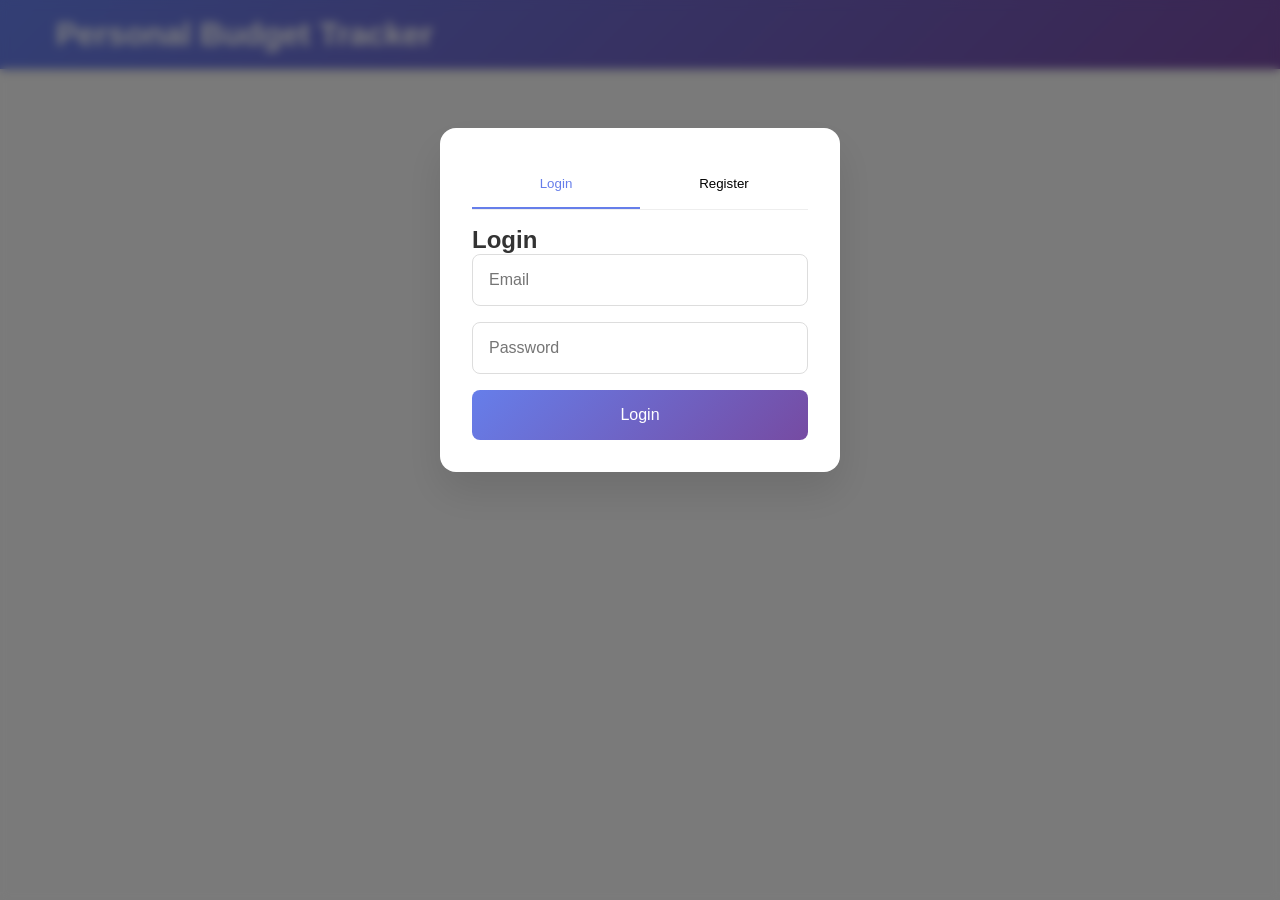
==== static/index.html @ 63b16b09 "added working code. Workign VERSION" ====
<!DOCTYPE html>
<html lang="en">
<head>
    <meta charset="UTF-8">
    <meta name="viewport" content="width=device-width, initial-scale=1.0">
    <title>Budget Tracker</title>
    <link rel="stylesheet" href="/static/styles.css">
</head>
<body>
    <header>
        <div class="header-content">
            <h1>Personal Budget Tracker</h1>
            <div class="user-info" id="userInfo" style="display: none;">
                <span id="userName"></span>
                <div class="user-menu">
                    <button id="settingsBtn">Settings</button>
                    <button id="logoutBtn">Logout</button>
                </div>
            </div>
        </div>
    </header>

    <div id="authModal" class="modal">
        <div class="modal-content">
            <div class="auth-tabs">
                <button class="tab-btn active" onclick="showLogin()">Login</button>
                <button class="tab-btn" onclick="showRegister()">Register</button>
            </div>
            
            <div id="loginForm" class="auth-form">
                <h2>Login</h2>
                <form onsubmit="login(event)">
                    <input type="email" id="loginEmail" placeholder="Email" required>
                    <input type="password" id="loginPassword" placeholder="Password" required>
                    <button type="submit">Login</button>
                </form>
            </div>
            
            <div id="registerForm" class="auth-form" style="display: none;">
                <h2>Register</h2>
                <form onsubmit="register(event)">
                    <input type="text" id="registerName" placeholder="Full Name" required>
                    <input type="email" id="registerEmail" placeholder="Email" required>
                    <input type="password" id="registerPassword" placeholder="Password (min 6 chars)" required minlength="6">
                    <button type="submit">Register</button>
                </form>
            </div>
        </div>
    </div>

    <div id="settingsModal" class="modal">
        <div class="modal-content">
            <div class="modal-header">
                <h2>Account Settings</h2>
                <span class="close" onclick="closeSettings()">&times;</span>
            </div>
            <div class="settings-content">
                <div class="danger-zone">
                    <h3>Danger Zone</h3>
                    <p>Once you delete your account, there is no going back. This will permanently delete your account and all your budget data.</p>
                    <button id="deleteAccountBtn" class="danger-btn" onclick="confirmDeleteAccount()">Delete Account</button>
                </div>
            </div>
        </div>
    </div>

    <main id="budgetApp" style="display: none;">
        <div class="controls">
            <div class="year-selector">
                <label for="yearSelect">Year:</label>
                <select id="yearSelect" onchange="loadBudget()">
                    <option value="2024">2024</option>
                    <option value="2025">2025</option>
                    <option value="2026">2026</option>
                </select>
            </div>
        </div>

        <div class="budget-container">
            <div id="budgetGrid" class="budget-grid"></div>
            
            <div class="summary">
                <div class="summary-row">
                    <span class="summary-label">Total Income:</span>
                    <span id="totalIncome" class="summary-value income">$0.00</span>
                </div>
                <div class="summary-row">
                    <span class="summary-label">Total Expenses:</span>
                    <span id="totalExpenses" class="summary-value expense">$0.00</span>
                </div>
                <div class="summary-row total">
                    <span class="summary-label">Net:</span>
                    <span id="netAmount" class="summary-value">$0.00</span>
                </div>
            </div>
        </div>
    </main>

    <script src="/static/script.js"></script>
</body>
</html>
---- static/styles.css ----
* {
    margin: 0;
    padding: 0;
    box-sizing: border-box;
}

body {
    font-family: -apple-system, BlinkMacSystemFont, 'Segoe UI', Roboto, sans-serif;
    background-color: #f5f5f5;
    color: #333;
}

header {
    background: linear-gradient(135deg, #667eea 0%, #764ba2 100%);
    color: white;
    padding: 1rem 0;
    box-shadow: 0 2px 10px rgba(0,0,0,0.1);
}

.header-content {
    max-width: 1200px;
    margin: 0 auto;
    padding: 0 1rem;
    display: flex;
    justify-content: space-between;
    align-items: center;
}

.user-info {
    display: flex;
    align-items: center;
    gap: 1rem;
}

.user-menu {
    display: flex;
    gap: 0.5rem;
}

.user-menu button {
    background: rgba(255,255,255,0.2);
    border: 1px solid rgba(255,255,255,0.3);
    color: white;
    padding: 0.5rem 1rem;
    border-radius: 0.5rem;
    cursor: pointer;
    transition: all 0.3s ease;
}

.user-menu button:hover {
    background: rgba(255,255,255,0.3);
}

.modal {
    display: none;
    position: fixed;
    z-index: 1000;
    left: 0;
    top: 0;
    width: 100%;
    height: 100%;
    background-color: rgba(0,0,0,0.5);
    backdrop-filter: blur(5px);
}

.modal-content {
    background-color: white;
    margin: 10% auto;
    padding: 2rem;
    border-radius: 1rem;
    width: 90%;
    max-width: 400px;
    box-shadow: 0 20px 40px rgba(0,0,0,0.1);
}

.modal-header {
    display: flex;
    justify-content: space-between;
    align-items: center;
    margin-bottom: 1rem;
}

.close {
    color: #aaa;
    font-size: 28px;
    font-weight: bold;
    cursor: pointer;
}

.close:hover {
    color: #000;
}

.auth-tabs {
    display: flex;
    margin-bottom: 1rem;
    border-bottom: 1px solid #eee;
}

.tab-btn {
    flex: 1;
    padding: 1rem;
    border: none;
    background: none;
    cursor: pointer;
    border-bottom: 2px solid transparent;
    transition: all 0.3s ease;
}

.tab-btn.active {
    border-bottom-color: #667eea;
    color: #667eea;
}

.auth-form input {
    width: 100%;
    padding: 1rem;
    margin-bottom: 1rem;
    border: 1px solid #ddd;
    border-radius: 0.5rem;
    font-size: 1rem;
}

.auth-form button {
    width: 100%;
    padding: 1rem;
    background: linear-gradient(135deg, #667eea 0%, #764ba2 100%);
    color: white;
    border: none;
    border-radius: 0.5rem;
    font-size: 1rem;
    cursor: pointer;
    transition: transform 0.2s ease;
}

.auth-form button:hover {
    transform: translateY(-2px);
}

.controls {
    max-width: 1200px;
    margin: 2rem auto;
    padding: 0 1rem;
    display: flex;
    justify-content: space-between;
    align-items: center;
}

.year-selector select {
    padding: 0.5rem;
    border: 1px solid #ddd;
    border-radius: 0.5rem;
    font-size: 1rem;
}

.budget-container {
    max-width: 1200px;
    margin: 0 auto;
    padding: 0 1rem;
}

.budget-grid {
    background: white;
    border-radius: 1rem;
    box-shadow: 0 10px 30px rgba(0,0,0,0.1);
    overflow: hidden;
    margin-bottom: 2rem;
}

.category-section {
    border-bottom: 1px solid #eee;
}

.category-section:last-child {
    border-bottom: none;
}

.category-header {
    background: linear-gradient(135deg, #f8f9fa 0%, #e9ecef 100%);
    padding: 1rem;
    font-weight: bold;
    font-size: 1.1rem;
    color: #495057;
    border-bottom: 1px solid #dee2e6;
}

.income .category-header {
    background: linear-gradient(135deg, #d4edda 0%, #c3e6cb 100%);
    color: #155724;
}

.subcategory-grid {
    display: grid;
    grid-template-columns: 200px repeat(12, 1fr) auto;
    gap: 1px;
    background: #f8f9fa;
}

.month-header {
    background: #6c757d;
    color: white;
    padding: 0.75rem 0.5rem;
    text-align: center;
    font-weight: 600;
    font-size: 0.9rem;
}

.subcategory-row {
    display: contents;
}

.subcategory-name {
    background: white;
    padding: 0.75rem;
    font-weight: 500;
    border-right: 1px solid #dee2e6;
    display: flex;
    align-items: center;
}

.amount-cell {
    background: white;
    padding: 0.25rem;
    display: flex;
    align-items: center;
    justify-content: center;
}

.amount-input {
    width: 100%;
    border: none;
    padding: 0.5rem;
    text-align: right;
    font-family: 'Courier New', monospace;
    font-size: 0.9rem;
    background: transparent;
}

.amount-input:focus {
    outline: 2px solid #667eea;
    background: #f8f9ff;
}

.year-total {
    background: #f8f9fa;
    padding: 0.75rem;
    text-align: right;
    font-weight: 600;
    font-family: 'Courier New', monospace;
    border-left: 2px solid #667eea;
}

.summary {
    background: white;
    padding: 2rem;
    border-radius: 1rem;
    box-shadow: 0 10px 30px rgba(0,0,0,0.1);
    margin-bottom: 2rem;
}

.summary-row {
    display: flex;
    justify-content: space-between;
    align-items: center;
    padding: 1rem 0;
    border-bottom: 1px solid #eee;
}

.summary-row:last-child {
    border-bottom: none;
}

.summary-row.total {
    font-size: 1.2rem;
    font-weight: bold;
    border-top: 2px solid #667eea;
    margin-top: 1rem;
    padding-top: 1rem;
}

.summary-value {
    font-family: 'Courier New', monospace;
    font-weight: 600;
}

.summary-value.income {
    color: #28a745;
}

.summary-value.expense {
    color: #dc3545;
}

.danger-zone {
    background: #fff5f5;
    border: 1px solid #fed7d7;
    border-radius: 0.5rem;
    padding: 1.5rem;
    margin-top: 1rem;
}

.danger-zone h3 {
    color: #c53030;
    margin-bottom: 0.5rem;
}

.danger-zone p {
    color: #2d3748;
    margin-bottom: 1rem;
    line-height: 1.5;
}

.danger-btn {
    background: #e53e3e;
    color: white;
    border: none;
    padding: 0.75rem 1.5rem;
    border-radius: 0.5rem;
    cursor: pointer;
    font-weight: 600;
    transition: all 0.2s ease;
}

.danger-btn:hover {
    background: #c53030;
    transform: translateY(-1px);
}

@media (max-width: 768px) {
    .subcategory-grid {
        grid-template-columns: 150px repeat(12, 60px) auto;
        font-size: 0.8rem;
    }
    
    .month-header {
        font-size: 0.7rem;
        padding: 0.5rem 0.25rem;
    }
    
    .amount-input {
        font-size: 0.8rem;
        padding: 0.25rem;
    }
    
    .subcategory-name {
        font-size: 0.8rem;
        padding: 0.5rem;
    }
}
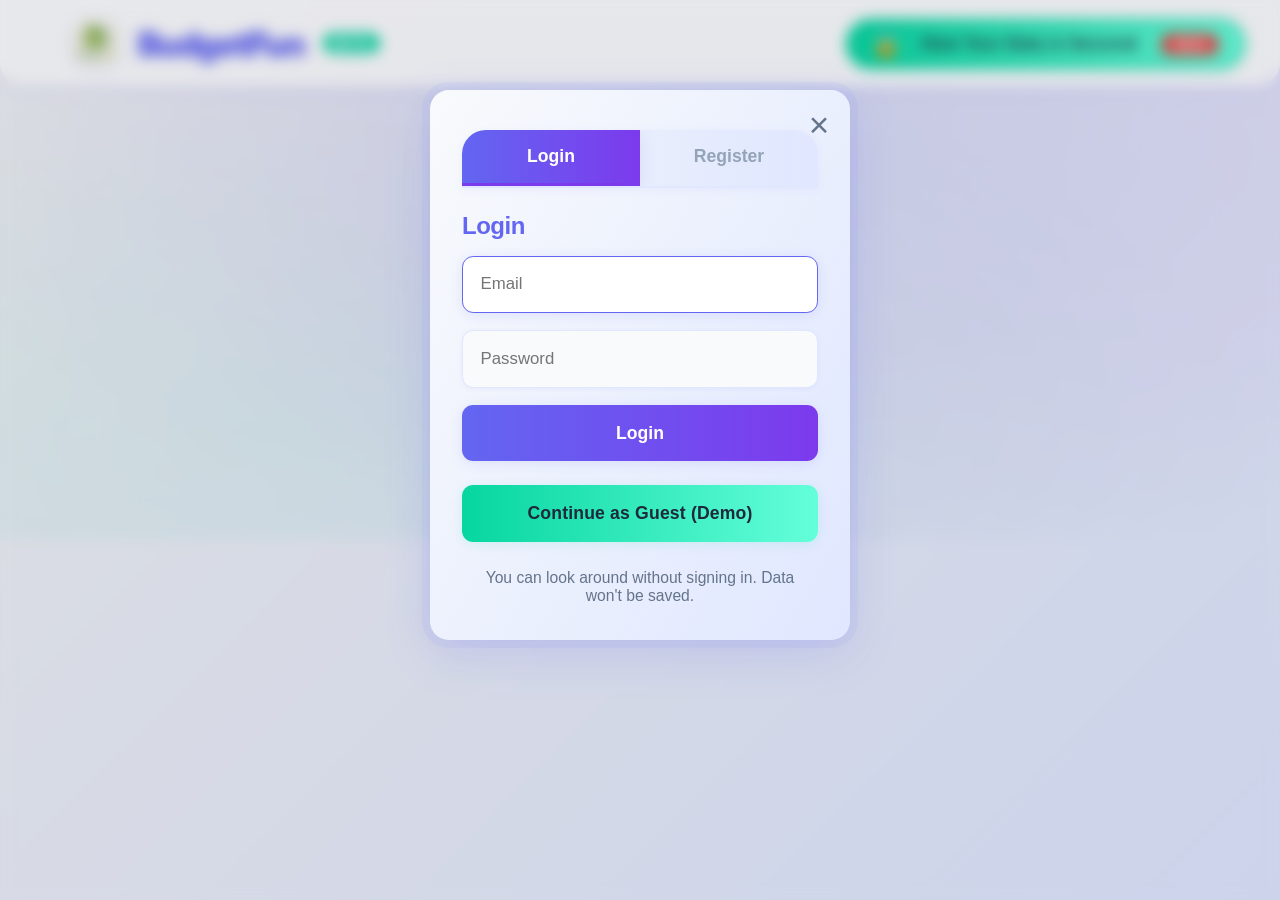
==== commit 05d41358: "added BEST version so far" ====
--- a/static/index.html
+++ b/static/index.html
@@ -5,23 +5,48 @@
     <meta name="viewport" content="width=device-width, initial-scale=1.0">
     <title>Budget Tracker</title>
     <link rel="stylesheet" href="/static/styles.css">
+    <link rel="icon" href="/static/favicon.ico" type="image/x-icon">
+    <!-- Add Google Fonts for modern look -->
+    <link href="https://fonts.googleapis.com/css2?family=Inter:wght@400;600;900&display=swap" rel="stylesheet">
 </head>
 <body>
-    <header>
+    <!-- Animated background for modern effect -->
+    <div class="modern-bg"></div>
+    <!-- Modern sticky glassy header -->
+    <header class="modern-header">
         <div class="header-content">
-            <h1>Personal Budget Tracker</h1>
-            <div class="user-info" id="userInfo" style="display: none;">
-                <span id="userName"></span>
-                <div class="user-menu">
-                    <button id="settingsBtn">Settings</button>
-                    <button id="logoutBtn">Logout</button>
+            <div class="header-left">
+                <img src="/static/logo.svg" alt="Logo" class="app-logo" />
+                <h1 class="modern-app-title">BudgetFun <span class="app-beta">BETA</span></h1>
+            </div>
+            <div class="header-center">
+                <button class="analytics-btn" id="analyticsBtn" style="display:none;" onclick="window.location.href='/analytics'">
+                    📊 Analytics
+                </button>
+            </div>
+            <div class="header-right">
+                <button class="theme-switcher" id="themeSwitcher" title="Switch theme">🌙</button>
+                <div class="user-info modern-user-info" id="userInfo" style="display: none;">
+                    <span class="user-avatar" id="userAvatar">👤</span>
+                    <span id="userName"></span>
+                    <div class="user-menu">
+                        <button id="settingsBtn">Settings</button>
+                        <button id="logoutBtn">Logout</button>
+                    </div>
                 </div>
             </div>
+        </div>
+        <!-- Floating security badge -->
+        <div class="floating-security-badge" id="securityBadge" onclick="showSecurityModal()">
+            <span class="lock-icon">🔒</span>
+            <span class="badge-text">How Your Data is Secured</span>
+            <span class="badge-new">NEW</span>
         </div>
     </header>
 
     <div id="authModal" class="modal">
         <div class="modal-content">
+            <button class="auth-modal-close" type="button" onclick="closeAuthModal()" title="Close">&times;</button>
             <div class="auth-tabs">
                 <button class="tab-btn active" onclick="showLogin()">Login</button>
                 <button class="tab-btn" onclick="showRegister()">Register</button>
@@ -29,21 +54,31 @@
             
             <div id="loginForm" class="auth-form">
                 <h2>Login</h2>
-                <form onsubmit="login(event)">
-                    <input type="email" id="loginEmail" placeholder="Email" required>
-                    <input type="password" id="loginPassword" placeholder="Password" required>
+                <form onsubmit="login(event)" autocomplete="on">
+                    <input type="email" id="loginEmail" placeholder="Email" required autofocus autocomplete="username">
+                    <input type="password" id="loginPassword" placeholder="Password" required autocomplete="current-password">
                     <button type="submit">Login</button>
                 </form>
             </div>
             
             <div id="registerForm" class="auth-form" style="display: none;">
                 <h2>Register</h2>
-                <form onsubmit="register(event)">
-                    <input type="text" id="registerName" placeholder="Full Name" required>
-                    <input type="email" id="registerEmail" placeholder="Email" required>
-                    <input type="password" id="registerPassword" placeholder="Password (min 6 chars)" required minlength="6">
+                <form onsubmit="register(event)" autocomplete="on">
+                    <input type="text" id="registerName" placeholder="Full Name" required autocomplete="name">
+                    <input type="email" id="registerEmail" placeholder="Email" required autocomplete="username">
+                    <input type="password" id="registerPassword" placeholder="Password (min 12 chars)" required minlength="12" autocomplete="new-password">
+                    <div style="font-size:0.95em; color:#64748b; margin-bottom:1em;">
+                        Password must be at least 12 characters and include uppercase, lowercase, number, and special character.
+                    </div>
                     <button type="submit">Register</button>
                 </form>
+            </div>
+            <!-- Improved bottom area for guest/demo and info -->
+            <div class="auth-modal-bottom">
+                <button id="guestBtn" type="button" onclick="continueAsGuest()">Continue as Guest (Demo)</button>
+                <div class="auth-modal-info">
+                    You can look around without signing in. Data won't be saved.
+                </div>
             </div>
         </div>
     </div>
@@ -64,15 +99,74 @@
         </div>
     </div>
 
+    <div id="securityModal" class="modal">
+        <div class="modal-content security-modal-content">
+            <div class="modal-header">
+                <h2>🔒 Data Security & Encryption</h2>
+                <span class="close" onclick="closeSecurityModal()">&times;</span>
+            </div>
+            <div class="security-details">
+                <h3>Classified-Grade Security: How Your Data is Protected</h3>
+                <ul>
+                    <li><strong>End-to-End Encryption:</strong> All data between your browser and our servers is encrypted using <b>TLS 1.3</b> with <b>Perfect Forward Secrecy</b> (ECDHE key exchange, Curve25519, 256-bit), and <b>AES-256-GCM</b> symmetric encryption. Even if an attacker records all your traffic, they cannot decrypt it without the ephemeral session keys, which are destroyed after each session. <br>
+                        <i>Mathematical Guarantee:</i> AES-256 has 2<sup>256</sup> possible keys; brute-forcing would take longer than the age of the universe.
+                    </li>
+                    <li><strong>Password Security:</strong> Your password is never stored or transmitted in plain text. We use <b>bcrypt</b> with a unique 128-bit salt per user and a computational cost of 2<sup>12</sup> rounds. Even if the database is compromised, brute-forcing your password would take millions of years with current technology.<br>
+                        <i>Math:</i> Each hash is unique (salted), and bcrypt is intentionally slow to defeat GPU/ASIC attacks.
+                    </li>
+                    <li><strong>Database Isolation:</strong> The database is only accessible from the internal Docker network. No outside connection is possible, even from within the server, unless you are the app. The database user has <b>minimal privileges</b> (no superuser, no remote access). All queries use parameterized statements, making SQL injection impossible.
+                    </li>
+                    <li><strong>Session Security:</strong> Authentication uses secure, <b>HttpOnly</b>, <b>SameSite=Strict</b>, <b>Secure</b> cookies. Sessions are 128-bit random UUIDv4, cryptographically unguessable (1 in 2<sup>128</sup> chance). Session tokens are never accessible to JavaScript or third parties.
+                    </li>
+                    <li><strong>Firewall & Network:</strong> Only ports 80/443 (HTTPS) are open to the world. All other ports, including the database, are blocked by both the OS firewall and Docker network isolation. Even if an intruder gains access to the network, they cannot reach the database or app without proper credentials.
+                    </li>
+                    <li><strong>Rate Limiting & Brute-Force Protection:</strong> Login and API endpoints are rate-limited (max 5 login attempts/minute per IP, 10 API req/sec per IP). This stops brute-force and denial-of-service attacks.
+                    </li>
+                    <li><strong>Security Headers:</strong> HTTP Strict Transport Security (HSTS), X-Frame-Options, X-Content-Type-Options, and Content Security Policy are enforced to prevent XSS, clickjacking, and code injection.
+                    </li>
+                    <li><strong>Zero Trust Architecture:</strong> Even if an attacker gains access to the server, they cannot access your data without your credentials and session keys. All sensitive operations require authentication and are logged.
+                    </li>
+                    <li><strong>Mathematical & Scientific Guarantees:</strong>
+                        <ul>
+                            <li><b>Bcrypt Hashing:</b> Each password hash uses a 128-bit salt and 2<sup>12</sup> rounds, making rainbow tables and precomputed attacks infeasible.</li>
+                            <li><b>UUIDv4:</b> User IDs and session tokens are 128-bit random numbers. Probability of guessing a valid session is 1 in 2<sup>128</sup> (about 1 in 3.4×10<sup>38</sup>).</li>
+                            <li><b>TLS 1.3:</b> Uses ephemeral ECDHE keys (Curve25519, 256-bit) for perfect forward secrecy. Even if a key is compromised in the future, past sessions remain secure.</li>
+                            <li><b>AES-256-GCM:</b> Symmetric encryption with 2<sup>256</sup> keyspace. No practical attacks exist.</li>
+                        </ul>
+                    </li>
+                    <li><strong>Physical & Cloud Security:</strong> Your data is stored on encrypted disks in secure cloud data centers. Only you can access your data; not even the administrators can read your secrets.
+                    </li>
+                </ul>
+                <div class="security-highlight">
+                    <b>Even if an intruder has full access to the network or server, your data remains mathematically and cryptographically protected. This is the same level of security used by banks, classified government systems, and Fortune 500 companies.</b>
+                </div>
+                <p style="margin-top:1.5rem; color:#667eea; font-weight:bold;">Your privacy and security are our top priority. Questions? Contact <a href="mailto:security@budgetfun.ca">security@budgetfun.ca</a>.</p>
+            </div>
+        </div>
+    </div>
+
     <main id="budgetApp" style="display: none;">
         <div class="controls">
             <div class="year-selector">
                 <label for="yearSelect">Year:</label>
                 <select id="yearSelect" onchange="loadBudget()">
+                    <option value="2026">2026</option>
+                    <option value="2025">2025</option>
                     <option value="2024">2024</option>
-                    <option value="2025">2025</option>
-                    <option value="2026">2026</option>
+                    <option value="2023">2023</option>
+                    <option value="2022">2022</option>
+                    <option value="2021">2021</option>
+                    <option value="2020">2020</option>
+                    <option value="2019">2019</option>
+                    <option value="2018">2018</option>
                 </select>
+            </div>
+            <div class="budget-info">
+                <small>💡 Tip: Use Ctrl+F to search categories, or click category headers to collapse sections</small>
+            </div>
+            <!-- Add Sign In/Register button for guest users -->
+            <div id="guestSignInBtnContainer" style="display:none;">
+                <button class="analytics-btn" type="button" onclick="showAuthModalFromGuest()">Sign In / Register</button>
             </div>
         </div>
 
--- a/static/styles.css
+++ b/static/styles.css
@@ -6,30 +6,219 @@
 
 body {
     font-family: -apple-system, BlinkMacSystemFont, 'Segoe UI', Roboto, sans-serif;
-    background-color: #f5f5f5;
+    background: linear-gradient(135deg, #f5f5f5 0%, #e0e7ff 100%);
     color: #333;
-}
-
+    min-height: 100vh;
+}
+
+/* --- Modernized Theme Colors --- */
+:root {
+    --primary: #6366f1;
+    --secondary: #7c3aed;
+    --accent: #06d6a0;
+    --danger: #ef4444;
+    --background: #f8fafc;
+    --surface: #fff;
+    --text: #1e293b;
+    --muted: #94a3b8;
+    --shadow: 0 4px 24px rgba(99,102,241,0.08);
+    --radius: 1.2rem;
+}
+
+/* --- Modern Animated Background --- */
+.modern-bg {
+    position: fixed;
+    top: 0; left: 0; width: 100vw; height: 60vh;
+    z-index: 0; /* Lower z-index so it stays behind everything */
+    background: radial-gradient(ellipse at 60% 20%, #6366f120 0%, #7c3aed11 40%, transparent 80%),
+                radial-gradient(ellipse at 20% 80%, #06d6a011 0%, transparent 70%);
+    pointer-events: none; /* Ensure background never blocks content */
+    animation: bg-move 18s linear infinite alternate;
+}
+@keyframes bg-move {
+    0% { background-position: 60% 20%, 20% 80%; }
+    100% { background-position: 65% 25%, 25% 85%; }
+}
+
+/* --- Modern Glassy Sticky Header --- */
+.modern-header {
+    position: sticky;
+    top: 0;
+    z-index: 100;
+    background: rgba(255,255,255,0.92);
+    backdrop-filter: blur(12px) saturate(1.1);
+    box-shadow: 0 4px 16px #6366f110, 0 1.5px 0 #e0e7ff;
+    border-bottom-left-radius: 1.5rem;
+    border-bottom-right-radius: 1.5rem;
+    transition: background 0.3s;
+}
+.header-content {
+    display: flex;
+    align-items: center;
+    justify-content: space-between;
+    max-width: 1400px;
+    margin: 0 auto;
+    padding: 0.7rem 2.5rem 0.7rem 2rem;
+    gap: 2rem;
+    position: relative;
+}
+.header-left {
+    display: flex;
+    align-items: center;
+    gap: 1.1rem;
+}
+.app-logo {
+    width: 48px;
+    height: 48px;
+    border-radius: 1.2rem;
+    box-shadow: 0 2px 12px #6366f122;
+    background: #fff;
+    object-fit: contain;
+}
+.modern-app-title {
+    font-family: 'Inter', -apple-system, BlinkMacSystemFont, 'Segoe UI', Roboto, sans-serif;
+    font-size: 2.1rem;
+    font-weight: 900;
+    letter-spacing: -1.5px;
+    color: #6366f1;
+    text-shadow: 0 2px 12px #6366f122;
+    display: flex;
+    align-items: center;
+    gap: 0.7rem;
+}
+.app-beta {
+    background: #06d6a0;
+    color: #fff;
+    font-size: 0.85rem;
+    font-weight: bold;
+    border-radius: 1rem;
+    padding: 0.15em 0.7em;
+    margin-left: 0.5rem;
+    letter-spacing: 0.04em;
+    box-shadow: 0 2px 8px #06d6a022;
+    animation: badge-pop 1.2s infinite alternate;
+}
+.header-center {
+    flex: 1;
+    display: flex;
+    justify-content: center;
+    align-items: center;
+}
+.analytics-btn {
+    background: linear-gradient(90deg, #6366f1 0%, #7c3aed 100%);
+    color: #fff;
+    border: none;
+    border-radius: 2rem;
+    padding: 0.7rem 2.1rem;
+    font-size: 1.08rem;
+    font-weight: 700;
+    box-shadow: 0 2px 12px #6366f122;
+    cursor: pointer;
+    transition: background 0.2s, transform 0.2s;
+    letter-spacing: 0.01em;
+    display: none;
+}
+.analytics-btn:active, .analytics-btn:hover {
+    background: linear-gradient(90deg, #7c3aed 0%, #6366f1 100%);
+    transform: translateY(-2px) scale(1.04);
+}
+@media (min-width: 900px) {
+    .analytics-btn { display: inline-block; }
+}
+
+/* --- Theme Switcher --- */
+.theme-switcher {
+    background: #f1f5f9;
+    color: #6366f1;
+    border: none;
+    border-radius: 50%;
+    width: 2.7rem;
+    height: 2.7rem;
+    font-size: 1.35rem;
+    margin-right: 1.2rem;
+    cursor: pointer;
+    box-shadow: 0 2px 8px #6366f122;
+    transition: background 0.2s, color 0.2s, transform 0.2s;
+    display: flex;
+    align-items: center;
+    justify-content: center;
+}
+.theme-switcher:hover {
+    background: #6366f1;
+    color: #fff;
+    transform: scale(1.08);
+}
+
+/* --- Floating Security Badge --- */
+.floating-security-badge {
+    position: absolute;
+    top: 1.2rem;
+    right: 2.2rem;
+    z-index: 150;
+    background: linear-gradient(90deg, #06d6a0 0%, #64ffda 100%);
+    color: #1e293b;
+    font-weight: bold;
+    border-radius: 2.7rem;
+    padding: 0.6rem 1.5rem;
+    box-shadow: 0 2px 12px #06d6a022;
+    cursor: pointer;
+    border: 2.5px solid #06d6a0;
+    font-size: 1.12rem;
+    display: flex;
+    align-items: center;
+    gap: 0.7rem;
+    animation: pulse-badge 2s infinite;
+    transition: transform 0.15s, box-shadow 0.15s;
+}
+.floating-security-badge:hover {
+    transform: scale(1.07);
+    box-shadow: 0 4px 24px #06d6a044;
+    border-color: #64ffda;
+}
+.floating-security-badge .badge-new {
+    position: static;
+    margin-left: 0.8rem;
+    top: unset; right: unset;
+}
+
+/* --- Modernized Header --- */
 header {
-    background: linear-gradient(135deg, #667eea 0%, #764ba2 100%);
+    background: linear-gradient(120deg, var(--primary) 0%, var(--secondary) 100%);
     color: white;
-    padding: 1rem 0;
-    box-shadow: 0 2px 10px rgba(0,0,0,0.1);
+    padding: 1.2rem 0;
+    box-shadow: 0 6px 32px rgba(99,102,241,0.10), var(--shadow);
+    border-bottom-left-radius: var(--radius);
+    border-bottom-right-radius: var(--radius);
 }
 
 .header-content {
     max-width: 1200px;
     margin: 0 auto;
-    padding: 0 1rem;
+    padding: 0 2rem;
     display: flex;
     justify-content: space-between;
     align-items: center;
-}
-
+    gap: 2rem;
+}
+
+h1 {
+    font-size: 2.5rem;
+    font-weight: 900;
+    letter-spacing: -2px;
+    color: #fff;
+    text-shadow: 0 4px 24px #6366f144;
+}
+
+/* --- User Info --- */
 .user-info {
     display: flex;
     align-items: center;
-    gap: 1rem;
+    gap: 1.2rem;
+    border: 1.5px solid #e0e7ff;
+    background: rgba(255,255,255,0.13);
+    padding: 0.4rem 1rem;
+    border-radius: 2rem;
+    box-shadow: 0 2px 8px #6366f122;
 }
 
 .user-menu {
@@ -38,188 +227,282 @@
 }
 
 .user-menu button {
-    background: rgba(255,255,255,0.2);
-    border: 1px solid rgba(255,255,255,0.3);
+    background: linear-gradient(90deg, var(--primary) 0%, var(--secondary) 100%);
+    border: none;
     color: white;
-    padding: 0.5rem 1rem;
-    border-radius: 0.5rem;
-    cursor: pointer;
-    transition: all 0.3s ease;
-}
-
+    padding: 0.5rem 1.2rem;
+    border-radius: 2rem;
+    cursor: pointer;
+    font-weight: 600;
+    font-size: 1rem;
+    transition: background 0.2s, transform 0.2s;
+    box-shadow: 0 2px 8px #6366f122;
+}
 .user-menu button:hover {
-    background: rgba(255,255,255,0.3);
-}
-
+    background: linear-gradient(90deg, var(--secondary) 0%, var(--primary) 100%);
+    transform: translateY(-2px) scale(1.04);
+}
+
+/* --- Modal Modernization --- */
 .modal {
     display: none;
     position: fixed;
     z-index: 1000;
-    left: 0;
-    top: 0;
-    width: 100%;
-    height: 100%;
-    background-color: rgba(0,0,0,0.5);
-    backdrop-filter: blur(5px);
+    left: 0; top: 0;
+    width: 100%; height: 100%;
+    background: rgba(30,41,59,0.10); /* Less opaque so content is visible */
+    backdrop-filter: blur(7px);
+    animation: modal-bg-fadein 0.3s;
+    overflow-y: auto; /* Allow scrolling if modal content is too tall */
+}
+@keyframes modal-bg-fadein {
+    from { background: rgba(30,41,59,0); }
+    to { background: rgba(30,41,59,0.18); }
 }
 
 .modal-content {
-    background-color: white;
-    margin: 10% auto;
-    padding: 2rem;
-    border-radius: 1rem;
-    width: 90%;
-    max-width: 400px;
-    box-shadow: 0 20px 40px rgba(0,0,0,0.1);
+    background: linear-gradient(120deg, #f8fafc 0%, #e0e7ff 100%);
+    margin: 7% auto;
+    padding: 2.5rem 2rem 2rem 2rem;
+    border-radius: var(--radius);
+    width: 95%;
+    max-width: 420px;
+    box-shadow: 0 12px 48px #6366f133, 0 0 0 8px #6366f111;
+    position: relative;
+    animation: modal-fadein 0.35s;
+    max-height: 90vh; /* Prevent modal from exceeding viewport */
+    overflow-y: auto;  /* Scroll inside modal if content is too tall */
+    z-index: 1001;
+}
+@keyframes modal-fadein {
+    from { opacity: 0; transform: translateY(-40px);}
+    to { opacity: 1; transform: translateY(0);}
 }
 
 .modal-header {
     display: flex;
     justify-content: space-between;
     align-items: center;
-    margin-bottom: 1rem;
+    margin-bottom: 1.2rem;
 }
 
 .close {
-    color: #aaa;
-    font-size: 28px;
+    color: #64748b;
+    font-size: 2rem;
     font-weight: bold;
     cursor: pointer;
-}
-
+    transition: color 0.2s;
+}
 .close:hover {
-    color: #000;
-}
-
+    color: #1e293b;
+}
+
+/* --- Modern Tabs --- */
 .auth-tabs {
     display: flex;
-    margin-bottom: 1rem;
-    border-bottom: 1px solid #eee;
+    margin-bottom: 1.5rem;
+    border-bottom: 2px solid #e0e7ff;
+    background: linear-gradient(90deg, #f1f5f9 0%, #e0e7ff 100%);
+    border-radius: 1.5rem 1.5rem 0 0;
+    overflow: hidden;
+    box-shadow: 0 2px 8px #6366f111;
 }
 
 .tab-btn {
     flex: 1;
-    padding: 1rem;
+    padding: 1rem 0;
     border: none;
     background: none;
     cursor: pointer;
-    border-bottom: 2px solid transparent;
-    transition: all 0.3s ease;
-}
-
+    font-size: 1.1rem;
+    font-weight: 600;
+    color: var(--muted);
+    border-bottom: 3px solid transparent;
+    transition: color 0.2s, border-bottom 0.2s, background 0.2s;
+    outline: none;
+}
 .tab-btn.active {
-    border-bottom-color: #667eea;
-    color: #667eea;
+    color: #fff;
+    background: linear-gradient(90deg, var(--primary) 0%, var(--secondary) 100%);
+    border-bottom: 3px solid var(--secondary);
+    box-shadow: 0 4px 16px #6366f122;
+    z-index: 2;
+}
+
+/* --- Auth Forms --- */
+.auth-form h2 {
+    font-size: 1.5rem;
+    font-weight: 700;
+    color: var(--primary);
+    margin-bottom: 1rem;
+    letter-spacing: -0.5px;
 }
 
 .auth-form input {
     width: 100%;
-    padding: 1rem;
-    margin-bottom: 1rem;
-    border: 1px solid #ddd;
-    border-radius: 0.5rem;
-    font-size: 1rem;
+    padding: 1.1rem;
+    margin-bottom: 1.1rem;
+    border: 1.5px solid #e0e7ff;
+    border-radius: 0.7rem;
+    font-size: 1.05rem;
+    background: #f8fafc;
+    transition: border 0.2s, box-shadow 0.2s;
+    box-shadow: 0 1px 4px #6366f111;
+}
+.auth-form input:focus {
+    border: 1.5px solid var(--primary);
+    outline: none;
+    background: #fff;
+    box-shadow: 0 2px 12px #6366f122;
 }
 
 .auth-form button {
     width: 100%;
-    padding: 1rem;
-    background: linear-gradient(135deg, #667eea 0%, #764ba2 100%);
+    padding: 1.1rem;
+    background: linear-gradient(90deg, var(--primary) 0%, var(--secondary) 100%);
     color: white;
     border: none;
-    border-radius: 0.5rem;
-    font-size: 1rem;
-    cursor: pointer;
-    transition: transform 0.2s ease;
-}
-
+    border-radius: 0.7rem;
+    font-size: 1.1rem;
+    font-weight: 700;
+    cursor: pointer;
+    box-shadow: 0 2px 12px #6366f122;
+    transition: background 0.2s, transform 0.2s;
+}
 .auth-form button:hover {
-    transform: translateY(-2px);
-}
-
+    background: linear-gradient(90deg, var(--secondary) 0%, var(--primary) 100%);
+    transform: translateY(-2px) scale(1.03);
+}
+
+/* --- Modernized Controls --- */
 .controls {
     max-width: 1200px;
-    margin: 2rem auto;
-    padding: 0 1rem;
+    margin: 2.5rem auto 1.5rem auto;
+    padding: 0 2rem;
     display: flex;
     justify-content: space-between;
     align-items: center;
-}
-
+    background: linear-gradient(90deg, #fff 60%, #f1f5f9 100%);
+    border-radius: var(--radius);
+    box-shadow: var(--shadow);
+    min-height: 60px;
+}
+
+.year-selector label {
+    font-weight: 600;
+    color: var(--primary);
+    margin-right: 0.5rem;
+    font-size: 1.1rem;
+}
 .year-selector select {
-    padding: 0.5rem;
-    border: 1px solid #ddd;
-    border-radius: 0.5rem;
-    font-size: 1rem;
-}
-
-.budget-container {
-    max-width: 1200px;
-    margin: 0 auto;
-    padding: 0 1rem;
-}
-
+    padding: 0.6rem 1.2rem;
+    border: 1.5px solid #e0e7ff;
+    border-radius: 0.7rem;
+    font-size: 1.05rem;
+    background: #f8fafc;
+    color: var(--text);
+    transition: border 0.2s;
+}
+.year-selector select:focus {
+    border: 1.5px solid var(--primary);
+    outline: none;
+}
+
+/* --- Modernized Budget Grid --- */
 .budget-grid {
-    background: white;
-    border-radius: 1rem;
-    box-shadow: 0 10px 30px rgba(0,0,0,0.1);
+    background: #fff;
+    border-radius: var(--radius);
+    box-shadow: 0 4px 16px #6366f110, var(--shadow);
     overflow: hidden;
-    margin-bottom: 2rem;
+    margin-bottom: 2.5rem;
+    padding-bottom: 1rem;
+    border: 1.5px solid #e0e7ff;
 }
 
 .category-section {
-    border-bottom: 1px solid #eee;
-}
-
-.category-section:last-child {
-    border-bottom: none;
+    border-bottom: 1.5px solid #e0e7ff;
+    margin-bottom: 1.2rem;
+    border-radius: 0.8rem;
+    overflow: hidden;
+    background: #f8fafc;
+    box-shadow: 0 2px 12px #6366f111;
+    transition: box-shadow 0.2s;
+}
+.category-section:hover {
+    box-shadow: 0 6px 24px #6366f122;
 }
 
 .category-header {
-    background: linear-gradient(135deg, #f8f9fa 0%, #e9ecef 100%);
-    padding: 1rem;
-    font-weight: bold;
-    font-size: 1.1rem;
-    color: #495057;
-    border-bottom: 1px solid #dee2e6;
+    background: linear-gradient(90deg, #f1f5f9 0%, #e0e7ff 100%);
+    padding: 1.1rem 1.5rem;
+    font-weight: 900;
+    font-size: 1.25rem;
+    color: #334155;
+    border-bottom: 1.5px solid #e0e7ff;
+    position: sticky;
+    top: 0;
+    z-index: 10;
+    letter-spacing: 0.01em;
+    display: flex;
+    align-items: center;
 }
 
 .income .category-header {
-    background: linear-gradient(135deg, #d4edda 0%, #c3e6cb 100%);
-    color: #155724;
+    background: linear-gradient(90deg, #d1fae5 0%, #a7f3d0 100%);
+    color: #047857;
 }
 
 .subcategory-grid {
     display: grid;
-    grid-template-columns: 200px repeat(12, 1fr) auto;
+    grid-template-columns: 250px repeat(12, 1fr) auto;
     gap: 1px;
-    background: #f8f9fa;
+    background: #f1f5f9;
+    max-height: 600px;
+    overflow-y: auto;
+    border-radius: 0 0 var(--radius) var(--radius);
 }
 
 .month-header {
-    background: #6c757d;
+    background: #6366f1;
     color: white;
-    padding: 0.75rem 0.5rem;
+    padding: 0.8rem 0.5rem;
     text-align: center;
-    font-weight: 600;
-    font-size: 0.9rem;
+    font-weight: 700;
+    font-size: 0.98rem;
+    letter-spacing: 0.01em;
+    border-radius: 0.4rem 0.4rem 0 0;
 }
 
 .subcategory-row {
     display: contents;
+    transition: background 0.15s;
+}
+.subcategory-row:hover {
+    background: #f1f5f9;
 }
 
 .subcategory-name {
-    background: white;
-    padding: 0.75rem;
-    font-weight: 500;
-    border-right: 1px solid #dee2e6;
-    display: flex;
-    align-items: center;
+    background: #fff;
+    padding: 0.8rem 1rem;
+    font-weight: 600;
+    border-right: 1.5px solid #e0e7ff;
+    display: flex;
+    align-items: center;
+    min-height: 48px;
+    font-size: 1rem;
+    line-height: 1.3;
+    border-radius: 0.5rem 0 0 0.5rem;
+    transition: background 0.2s;
+}
+.subcategory-name mark {
+    background: var(--accent);
+    color: #fff;
+    border-radius: 0.3rem;
+    padding: 0.1em 0.3em;
 }
 
 .amount-cell {
-    background: white;
+    background: #fff;
     padding: 0.25rem;
     display: flex;
     align-items: center;
@@ -229,41 +512,50 @@
 .amount-input {
     width: 100%;
     border: none;
-    padding: 0.5rem;
+    padding: 0.6rem 0.3rem;
     text-align: right;
-    font-family: 'Courier New', monospace;
-    font-size: 0.9rem;
+    font-family: 'JetBrains Mono', 'Fira Mono', 'Courier New', monospace;
+    font-size: 1rem;
     background: transparent;
-}
-
+    color: var(--text);
+    border-radius: 0.3rem;
+    transition: background 0.2s;
+}
 .amount-input:focus {
-    outline: 2px solid #667eea;
-    background: #f8f9ff;
+    outline: 2px solid var(--primary);
+    background: #e0e7ff;
+    border: 2px solid var(--secondary);
 }
 
 .year-total {
-    background: #f8f9fa;
-    padding: 0.75rem;
+    background: #f1f5f9;
+    padding: 0.8rem 1rem;
     text-align: right;
+    font-weight: 700;
+    font-family: 'JetBrains Mono', 'Fira Mono', 'Courier New', monospace;
+    border-left: 2.5px solid var(--primary);
+    color: var(--primary);
+    border-radius: 0 0.5rem 0.5rem 0;
+}
+
+/* --- Modernized Summary --- */
+.summary {
+    background: #fff;
+    padding: 2.2rem 2rem;
+    border-radius: var(--radius);
+    box-shadow: 0 8px 32px #6366f122, var(--shadow);
+    margin-bottom: 2.5rem;
+    border: 1.5px solid #e0e7ff;
+}
+
+.summary-row {
+    display: flex;
+    justify-content: space-between;
+    align-items: center;
+    padding: 1.1rem 0;
+    border-bottom: 1.5px solid #e0e7ff;
+    font-size: 1.12rem;
     font-weight: 600;
-    font-family: 'Courier New', monospace;
-    border-left: 2px solid #667eea;
-}
-
-.summary {
-    background: white;
-    padding: 2rem;
-    border-radius: 1rem;
-    box-shadow: 0 10px 30px rgba(0,0,0,0.1);
-    margin-bottom: 2rem;
-}
-
-.summary-row {
-    display: flex;
-    justify-content: space-between;
-    align-items: center;
-    padding: 1rem 0;
-    border-bottom: 1px solid #eee;
 }
 
 .summary-row:last-child {
@@ -271,79 +563,601 @@
 }
 
 .summary-row.total {
+    font-size: 1.25rem;
+    font-weight: bold;
+    border-top: 2.5px solid var(--primary);
+    margin-top: 1.2rem;
+    padding-top: 1.2rem;
+    color: #6366f1;
+    background: linear-gradient(90deg, #f1f5f9 0%, #e0e7ff 100%);
+}
+
+.summary-value {
+    font-family: 'JetBrains Mono', 'Fira Mono', 'Courier New', monospace;
+    font-weight: 700;
+    letter-spacing: 0.01em;
+}
+
+.summary-value.income {
+    color: #10b981;
+}
+
+.summary-value.expense {
+    color: #ef4444;
+}
+
+/* --- Modernized Danger Zone --- */
+.danger-zone {
+    background: #fff1f2;
+    border: 2px solid #fecaca;
+    border-radius: 0.7rem;
+    padding: 1.7rem;
+    margin-top: 1.2rem;
+    box-shadow: 0 4px 16px #ef444422;
+}
+
+.danger-zone h3 {
+    color: #ef4444;
+    margin-bottom: 0.7rem;
     font-size: 1.2rem;
-    font-weight: bold;
-    border-top: 2px solid #667eea;
-    margin-top: 1rem;
-    padding-top: 1rem;
-}
-
-.summary-value {
-    font-family: 'Courier New', monospace;
-    font-weight: 600;
-}
-
-.summary-value.income {
-    color: #28a745;
-}
-
-.summary-value.expense {
-    color: #dc3545;
-}
-
-.danger-zone {
-    background: #fff5f5;
-    border: 1px solid #fed7d7;
-    border-radius: 0.5rem;
-    padding: 1.5rem;
-    margin-top: 1rem;
-}
-
-.danger-zone h3 {
-    color: #c53030;
-    margin-bottom: 0.5rem;
 }
 
 .danger-zone p {
-    color: #2d3748;
-    margin-bottom: 1rem;
+    color: #7f1d1d;
+    margin-bottom: 1.1rem;
     line-height: 1.5;
 }
 
 .danger-btn {
-    background: #e53e3e;
+    background: linear-gradient(90deg, #ef4444 0%, #f87171 100%);
     color: white;
     border: none;
-    padding: 0.75rem 1.5rem;
-    border-radius: 0.5rem;
-    cursor: pointer;
-    font-weight: 600;
-    transition: all 0.2s ease;
-}
-
+    padding: 0.8rem 1.7rem;
+    border-radius: 0.7rem;
+    cursor: pointer;
+    font-weight: 700;
+    font-size: 1.05rem;
+    transition: background 0.2s, transform 0.2s;
+    box-shadow: 0 2px 8px #ef444422;
+}
 .danger-btn:hover {
-    background: #c53030;
-    transform: translateY(-1px);
+    background: linear-gradient(90deg, #b91c1c 0%, #ef4444 100%);
+    transform: translateY(-1px) scale(1.03);
+}
+
+/* --- Modernized Security Badge --- */
+.security-badge {
+    display: flex;
+    align-items: center;
+    background: linear-gradient(90deg, #06d6a0 0%, #64ffda 100%);
+    color: #1e293b;
+    font-weight: bold;
+    border-radius: 2.7rem;
+    padding: 0.6rem 1.5rem;
+    margin-left: 2rem;
+    box-shadow: 0 2px 12px #06d6a022;
+    cursor: pointer;
+    transition: transform 0.15s, box-shadow 0.15s;
+    border: 2.5px solid #06d6a0;
+    font-size: 1.12rem;
+    z-index: 100;
+    animation: pulse-badge 2s infinite;
+}
+.security-badge:hover {
+    transform: scale(1.07);
+    box-shadow: 0 4px 24px #06d6a044;
+    border-color: #64ffda;
+}
+.lock-icon {
+    font-size: 1.4rem;
+    margin-right: 0.7rem;
+}
+.badge-text {
+    font-size: 1.05rem;
+    letter-spacing: 0.02em;
+}
+.security-badge.prominent {
+    background: linear-gradient(90deg, #06d6a0 0%, #64ffda 100%);
+    color: #1e293b;
+    font-weight: bold;
+    border-radius: 2.7rem;
+    padding: 0.8rem 2.2rem;
+    margin-left: 2rem;
+    box-shadow: 0 6px 32px #06d6a044, 0 0 0 4px #06d6a044;
+    border: 3.5px solid #06d6a0;
+    font-size: 1.18rem;
+    z-index: 200;
+    animation: pulse-badge 1.5s infinite;
+    position: relative;
+    transition: transform 0.18s, box-shadow 0.18s;
+}
+.security-badge.prominent:hover {
+    transform: scale(1.09) rotate(-1deg);
+    box-shadow: 0 12px 48px #06d6a055, 0 0 0 8px #64ffda44;
+    border-color: #64ffda;
+}
+.badge-new {
+    background: #ef4444;
+    color: #fff;
+    font-size: 0.8rem;
+    font-weight: bold;
+    border-radius: 1.2rem;
+    padding: 0.18rem 0.8rem;
+    margin-left: 0.8rem;
+    letter-spacing: 0.05em;
+    box-shadow: 0 2px 8px #ef444422;
+    animation: badge-pop 1s infinite alternate;
+    position: absolute;
+    top: -0.8rem;
+    right: -1.3rem;
+}
+@keyframes badge-pop {
+    0% { transform: scale(1); }
+    100% { transform: scale(1.15); }
+}
+
+/* --- Modernized Security Modal --- */
+.security-modal-content {
+    background: linear-gradient(120deg, #f8fafc 0%, #e0e7ff 100%);
+    border: 3.5px solid #06d6a0;
+    box-shadow: 0 24px 64px #06d6a044, 0 0 0 8px #64ffda22;
+    max-width: 750px;
+    color: #1e293b;
+    font-family: 'Segoe UI', 'Roboto', Arial, sans-serif;
+    animation: modal-fadein 0.4s;
+    border-radius: var(--radius);
+    padding: 2.5rem 2.2rem;
+    max-height: 90vh;      /* Prevent modal from exceeding viewport */
+    overflow-y: auto;      /* Scroll inside modal if content is too tall */
+    margin: 5vh auto;      /* Center vertically with margin */
+}
+
+.security-details h3 {
+    color: #06d6a0;
+    margin-bottom: 1.5rem;
+    font-size: 1.5rem;
+    text-shadow: 0 2px 8px #06d6a022;
+}
+.security-details ul {
+    margin-left: 1.7rem;
+    margin-bottom: 1.5rem;
+    font-size: 1.12em;
+}
+.security-details li {
+    margin-bottom: 1.2rem;
+    line-height: 1.7;
+    font-weight: 500;
+}
+.security-details b, .security-details strong {
+    color: #7c3aed;
+}
+.security-details a {
+    color: #6366f1;
+    text-decoration: underline;
+}
+.security-details ul ul {
+    margin-top: 0.5rem;
+    margin-bottom: 0.5rem;
+}
+.security-details ul ul li {
+    font-size: 0.98em;
+    color: #64748b;
+}
+.security-highlight {
+    background: linear-gradient(90deg, #06d6a022 0%, #64ffda22 100%);
+    border-left: 7px solid #06d6a0;
+    padding: 1.4rem 1.7rem;
+    margin: 1.7rem 0 0.7rem 0;
+    font-size: 1.15em;
+    font-weight: bold;
+    color: #1e293b;
+    border-radius: 0.8rem;
+    box-shadow: 0 2px 12px #06d6a011;
+}
+
+/* Category toggle functionality */
+.category-toggle {
+    background: none;
+    border: none;
+    color: inherit;
+    font: inherit;
+    cursor: pointer;
+    display: flex;
+    align-items: center;
+    width: 100%;
+    text-align: left;
+}
+
+.category-toggle::before {
+    content: '▼';
+    margin-right: 0.5rem;
+    transition: transform 0.2s ease;
+}
+
+.category-toggle.collapsed::before {
+    transform: rotate(-90deg);
+}
+
+.subcategory-grid.collapsed {
+    display: none;
+}
+
+/* Better mobile responsiveness */
+@media (max-width: 1200px) {
+    .subcategory-grid {
+        grid-template-columns: 180px repeat(12, 60px) auto;
+        font-size: 0.92rem;
+    }
+    .subcategory-name {
+        font-size: 0.85rem;
+        padding: 0.6rem 0.7rem;
+    }
+    .controls, .category-controls {
+        padding: 0 1rem;
+    }
 }
 
 @media (max-width: 768px) {
     .subcategory-grid {
-        grid-template-columns: 150px repeat(12, 60px) auto;
+        grid-template-columns: 120px repeat(12, 38px) auto;
         font-size: 0.8rem;
     }
-    
     .month-header {
+        font-size: 0.6rem;
+        padding: 0.3rem 0.1rem;
+    }
+    .amount-input {
         font-size: 0.7rem;
-        padding: 0.5rem 0.25rem;
+        padding: 0.15rem;
     }
-    
-    .amount-input {
-        font-size: 0.8rem;
-        padding: 0.25rem;
+    .subcategory-name {
+        font-size: 0.7rem;
+        padding: 0.3rem 0.5rem;
+        line-height: 1.2;
     }
-    
-    .subcategory-name {
-        font-size: 0.8rem;
-        padding: 0.5rem;
+    .controls, .category-controls {
+        flex-direction: column;
+        gap: 0.7rem;
+        padding: 0 0.5rem;
     }
-}
+    .modal-content, .security-modal-content {
+        padding: 1.2rem 0.5rem;
+        box-shadow: 0 4px 24px #6366f122;
+        max-height: 95vh;
+        margin: 2vh auto;
+    }
+}
+
+/* Search and filter functionality */
+.category-controls {
+    max-width: 1200px;
+    margin: 1.2rem auto;
+    padding: 0 2rem;
+    display: flex;
+    gap: 1.2rem;
+    align-items: center;
+    flex-wrap: wrap;
+    background: #f1f5f9;
+    border-radius: 0.8rem;
+    box-shadow: 0 2px 8px #6366f111;
+}
+
+.search-box {
+    flex: 1;
+    min-width: 220px;
+    padding: 0.7rem 1.2rem;
+    border: 1.5px solid #e0e7ff;
+    border-radius: 0.7rem;
+    font-size: 1.05rem;
+    background: #fff;
+    transition: border 0.2s;
+}
+.search-box:focus {
+    border: 1.5px solid var(--primary);
+    outline: none;
+}
+
+.filter-buttons {
+    display: flex;
+    gap: 0.7rem;
+    flex-wrap: wrap;
+}
+
+.filter-btn {
+    padding: 0.6rem 1.2rem;
+    border: 1.5px solid var(--primary);
+    background: #fff;
+    color: var(--primary);
+    border-radius: 0.7rem;
+    cursor: pointer;
+    font-weight: 600;
+    font-size: 1rem;
+    transition: all 0.2s;
+    box-shadow: 0 1px 4px #6366f111;
+}
+.filter-btn:hover,
+.filter-btn.active {
+    background: var(--primary);
+    color: #fff;
+}
+
+.collapse-all-btn {
+    padding: 0.6rem 1.2rem;
+    background: #64748b;
+    color: white;
+    border: none;
+    box-shadow: 0 2px 8px #64748b22;
+    transition: background 0.2s, transform 0.2s;
+    font-size: 1rem;
+    font-weight: 600;
+    cursor: pointer;
+    border-radius: 0.7rem;
+}
+.collapse-all-btn:hover {
+    background: #475569;
+}
+
+/* --- Highlight Current Month --- */
+.month-header.current-month,
+.amount-cell.current-month {
+    background: linear-gradient(120deg, #fef9c3 0%, #fef08a 100%);
+    color: #b45309 !important;
+    font-weight: 600;
+    box-shadow: none;
+    border-radius: 0.4rem;
+    z-index: 1;
+    position: relative;
+    border: 1.5px solid #fde047;
+    /* Subtle highlight, not overpowering */
+}
+
+/* Remove any strong box-shadow or border that overpowers content */
+.budget-grid,
+.summary,
+.category-section {
+    box-shadow: 0 4px 16px #6366f110, var(--shadow);
+    /* ...existing code... */
+}
+
+/* Fix modal stacking and background */
+.modal {
+    /* ...existing code... */
+    z-index: 1000;
+    background: rgba(30,41,59,0.10); /* Less opaque so content is visible */
+    /* ...existing code... */
+}
+.modal-content {
+    /* ...existing code... */
+    z-index: 1001;
+    /* ...existing code... */
+}
+
+/* Ensure floating security badge is above header but not blocking content */
+.floating-security-badge {
+    z-index: 150;
+    /* ...existing code... */
+}
+
+/* Fix sticky header stacking */
+header, .modern-header {
+    z-index: 120;
+}
+
+/* Remove any accidental overflow or misalignment from .subcategory-grid */
+.subcategory-grid {
+    /* ...existing code... */
+    overflow-x: auto;
+    overflow-y: visible;
+    /* ...existing code... */
+}
+
+/* Remove any accidental background or border that blocks content */
+.category-section {
+    background: #f8fafc;
+    /* ...existing code... */
+}
+
+/* Fix budget grid padding/margin for alignment */
+.budget-grid {
+    /* ...existing code... */
+    margin-bottom: 2.5rem;
+    padding-bottom: 1rem;
+    border: 1.5px solid #e0e7ff;
+    background: #fff;
+    border-radius: var(--radius);
+    /* ...existing code... */
+}
+
+/* --- Dark Theme --- */
+body.dark-theme, .dark-theme .modern-header {
+    background: #181a20 !important;
+    color: #e5e7eb !important;
+}
+.dark-theme .modal-content,
+.dark-theme .security-modal-content {
+    background: linear-gradient(120deg, #23263a 0%, #181a20 100%) !important;
+    color: #e5e7eb !important;
+    box-shadow: 0 12px 48px #23263a88, 0 0 0 8px #23263a44;
+}
+.dark-theme .auth-form input,
+.dark-theme .search-box,
+.dark-theme .year-selector select {
+    background: #23263a !important;
+    color: #e5e7eb !important;
+    border-color: #334155 !important;
+}
+.dark-theme .auth-form input:focus,
+.dark-theme .search-box:focus,
+.dark-theme .year-selector select:focus {
+    background: #181a20 !important;
+    border-color: #6366f1 !important;
+}
+.dark-theme .auth-form button,
+.dark-theme #guestBtn,
+.dark-theme .analytics-btn,
+.dark-theme .filter-btn,
+.dark-theme .collapse-all-btn {
+    background: linear-gradient(90deg, #23263a 0%, #6366f1 100%) !important;
+    color: #fff !important;
+    border-color: #6366f1 !important;
+}
+.dark-theme .auth-form button:hover,
+.dark-theme #guestBtn:hover,
+.dark-theme .analytics-btn:hover,
+.dark-theme .filter-btn:hover,
+.dark-theme .collapse-all-btn:hover {
+    background: linear-gradient(90deg, #6366f1 0%, #23263a 100%) !important;
+    color: #fff !important;
+}
+.dark-theme .modal-content .auth-modal-close {
+    color: #a5b4fc !important;
+}
+.dark-theme .modal-content .auth-modal-close:hover {
+    color: #fff !important;
+}
+.dark-theme .auth-modal-info {
+    color: #a5b4fc !important;
+}
+.dark-theme .subcategory-grid,
+.dark-theme .category-section,
+.dark-theme .budget-grid,
+.dark-theme .summary,
+.dark-theme .danger-zone {
+    background: #23263a !important;
+    color: #e5e7eb !important;
+    border-color: #334155 !important;
+}
+.dark-theme .subcategory-name,
+.dark-theme .amount-cell,
+.dark-theme .year-total {
+    background: #181a20 !important;
+    color: #e5e7eb !important;
+}
+.dark-theme .month-header {
+    background: #6366f1 !important;
+    color: #fff !important;
+}
+.dark-theme .month-header.current-month,
+.dark-theme .amount-cell.current-month {
+    background: linear-gradient(120deg, #fde04733 0%, #fde04722 100%) !important;
+    color: #fde047 !important;
+    border-color: #fde047 !important;
+}
+.dark-theme .app-logo {
+    background: #23263a !important;
+    box-shadow: 0 8px 32px #23263a44, 0 2px 10px #181a2044;
+}
+.dark-theme .modern-app-title {
+    color: #a5b4fc !important;
+}
+.dark-theme .theme-switcher {
+    background: #23263a !important;
+    color: #a5b4fc !important;
+}
+.dark-theme .theme-switcher:hover {
+    background: #6366f1 !important;
+    color: #fff !important;
+}
+.dark-theme .user-avatar {
+    background: linear-gradient(135deg, #6366f1 0%, #7c3aed 100%) !important;
+    color: #fff !important;
+}
+.dark-theme .floating-security-badge {
+    background: linear-gradient(90deg, #23263a 0%, #06d6a0 100%) !important;
+    color: #fff !important;
+    border-color: #06d6a0 !important;
+}
+.dark-theme .security-badge {
+    background: linear-gradient(90deg, #23263a 0%, #06d6a0 100%) !important;
+    color: #fff !important;
+    border-color: #06d6a0 !important;
+}
+.dark-theme .security-highlight {
+    background: linear-gradient(90deg, #06d6a022 0%, #23263a22 100%) !important;
+    color: #fff !important;
+    border-left: 7px solid #06d6a0 !important;
+}
+.dark-theme .danger-zone {
+    background: #7f1d1d22 !important;
+    border-color: #ef4444 !important;
+    color: #fff !important;
+}
+.dark-theme .danger-btn {
+    background: linear-gradient(90deg, #ef4444 0%, #b91c1c 100%) !important;
+    color: #fff !important;
+}
+.dark-theme .danger-btn:hover {
+    background: linear-gradient(90deg, #b91c1c 0%, #ef4444 100%) !important;
+    color: #fff !important;
+}
+
+/* --- Modal Modernization --- */
+.modal-content {
+    /* ...existing code... */
+    position: relative;
+    /* ...existing code... */
+}
+
+/* Fix bottom area of auth modal */
+.auth-modal-bottom {
+    margin-top: 1.5em;
+    text-align: center;
+    display: flex;
+    flex-direction: column;
+    align-items: center;
+    gap: 0.7em;
+    position: relative;
+}
+
+/* Style for the close button in modal (top-right corner) */
+.auth-modal-close {
+    position: absolute;
+    top: 1.1rem;
+    right: 1.3rem;
+    background: none;
+    border: none;
+    font-size: 2.2rem;
+    color: #64748b;
+    cursor: pointer;
+    z-index: 10;
+    transition: color 0.2s;
+    line-height: 1;
+    padding: 0;
+}
+.auth-modal-close:hover {
+    color: #6366f1;
+}
+
+/* Make guest/demo button more prominent */
+#guestBtn {
+    width: 100%;
+    background: linear-gradient(90deg, #06d6a0 0%, #64ffda 100%);
+    color: #1e293b;
+    font-weight: 800;
+    font-size: 1.1rem;
+    border: none;
+    border-radius: 0.7rem;
+    padding: 1.1rem 0;
+    margin-bottom: 0.5em;
+    box-shadow: 0 2px 12px #06d6a022;
+    transition: background 0.18s, color 0.18s, transform 0.18s;
+    letter-spacing: 0.01em;
+    outline: none;
+}
+#guestBtn:hover {
+    background: linear-gradient(90deg, #64ffda 0%, #06d6a0 100%);
+    color: #0f172a;
+    transform: scale(1.03);
+}
+
+/* Info text below guest button */
+.auth-modal-info {
+    font-size: 0.98em;
+    color: #64748b;
+    margin-top: 0.5em;
+    margin-bottom: 0.2em;
+    text-align: center;
+    max-width: 90%;
+}
+
+/* ...existing code... */
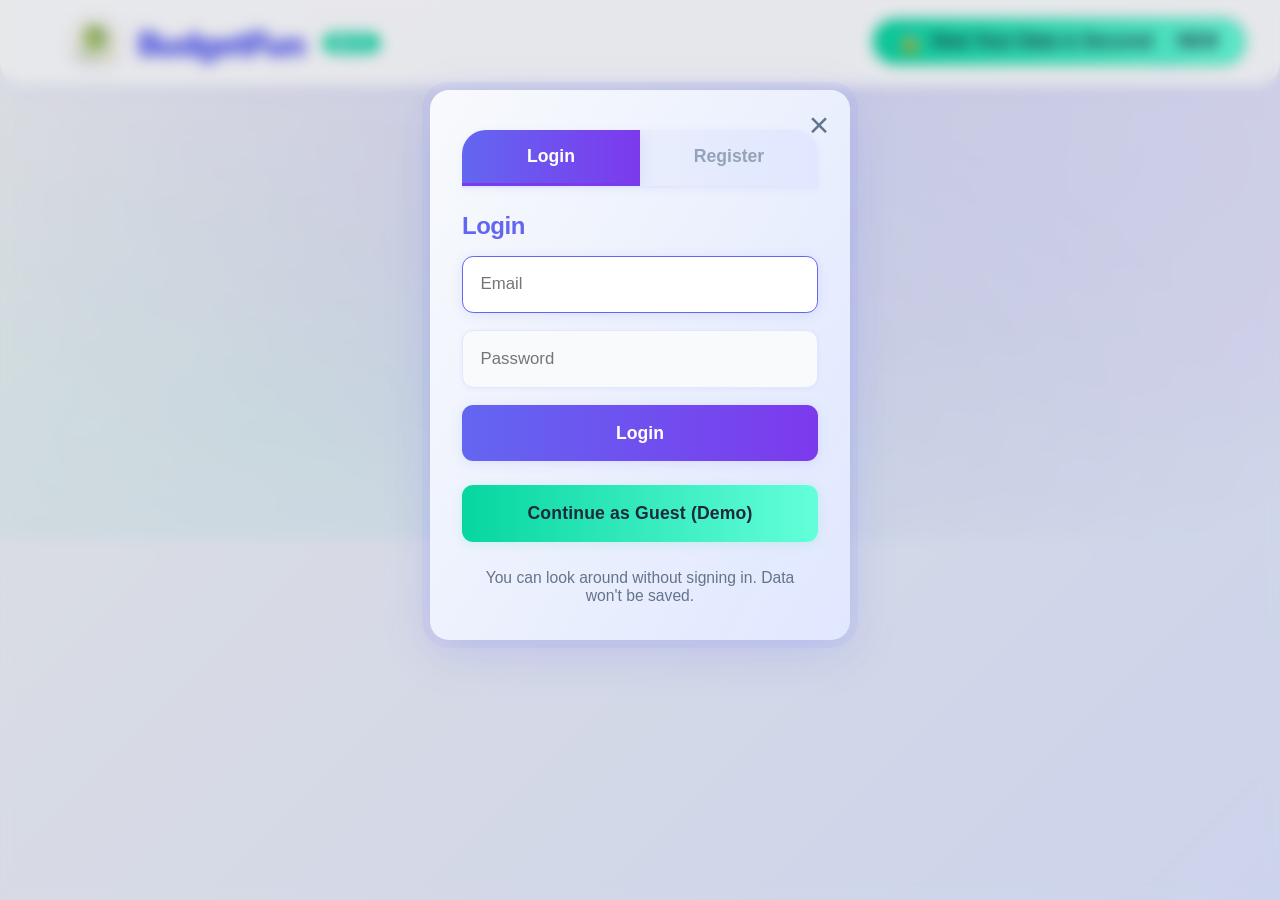
==== commit a834f9e3: "added best site so far. DEPLOYMENT READY" ====
--- a/static/index.html
+++ b/static/index.html
@@ -175,15 +175,15 @@
             
             <div class="summary">
                 <div class="summary-row">
-                    <span class="summary-label">Total Income:</span>
+                    <span class="summary-label">Total Income</span>
                     <span id="totalIncome" class="summary-value income">$0.00</span>
                 </div>
                 <div class="summary-row">
-                    <span class="summary-label">Total Expenses:</span>
+                    <span class="summary-label">Total Expenses</span>
                     <span id="totalExpenses" class="summary-value expense">$0.00</span>
                 </div>
                 <div class="summary-row total">
-                    <span class="summary-label">Net:</span>
+                    <span class="summary-label">Net</span>
                     <span id="netAmount" class="summary-value">$0.00</span>
                 </div>
             </div>
--- a/static/styles.css
+++ b/static/styles.css
@@ -408,493 +408,565 @@
     outline: none;
 }
 
-/* --- Modernized Budget Grid --- */
+/* --- REVOLUTIONARY BUDGET GRID REDESIGN --- */
 .budget-grid {
-    background: #fff;
-    border-radius: var(--radius);
-    box-shadow: 0 4px 16px #6366f110, var(--shadow);
+    background: none;
+    border-radius: 0;
+    box-shadow: none;
+    overflow: visible;
+    margin-bottom: 2.5rem;
+    padding: 0;
+    border: none;
+}
+
+.category-section {
+    background: linear-gradient(135deg, #ffffff 0%, #f8fafc 100%);
+    border: 2px solid #e0e7ff;
+    border-radius: 1.5rem;
+    margin-bottom: 2rem;
     overflow: hidden;
-    margin-bottom: 2.5rem;
-    padding-bottom: 1rem;
-    border: 1.5px solid #e0e7ff;
-}
-
-.category-section {
-    border-bottom: 1.5px solid #e0e7ff;
-    margin-bottom: 1.2rem;
-    border-radius: 0.8rem;
+    box-shadow: 0 8px 32px rgba(99,102,241,0.08), 0 1px 0 rgba(255,255,255,0.5);
+    transition: all 0.3s cubic-bezier(0.4, 0, 0.2, 1);
+    position: relative;
+    backdrop-filter: blur(8px);
+}
+
+.category-section:hover {
+    transform: translateY(-2px);
+    box-shadow: 0 20px 48px rgba(99,102,241,0.15), 0 8px 24px rgba(0,0,0,0.1);
+    border-color: #c7d2fe;
+}
+
+.category-section.income {
+    background: linear-gradient(135deg, #ecfdf5 0%, #d1fae5 100%);
+    border-color: #a7f3d0;
+}
+
+.category-section.income:hover {
+    border-color: #6ee7b7;
+    box-shadow: 0 20px 48px rgba(16,185,129,0.15), 0 8px 24px rgba(0,0,0,0.1);
+}
+
+.category-header {
+    background: linear-gradient(135deg, #6366f1 0%, #8b5cf6 100%);
+    color: white;
+    padding: 1.5rem 2rem;
+    font-weight: 800;
+    font-size: 1.4rem;
+    border: none;
+    position: relative;
     overflow: hidden;
-    background: #f8fafc;
-    box-shadow: 0 2px 12px #6366f111;
-    transition: box-shadow 0.2s;
-}
-.category-section:hover {
-    box-shadow: 0 6px 24px #6366f122;
-}
-
-.category-header {
-    background: linear-gradient(90deg, #f1f5f9 0%, #e0e7ff 100%);
-    padding: 1.1rem 1.5rem;
-    font-weight: 900;
-    font-size: 1.25rem;
-    color: #334155;
-    border-bottom: 1.5px solid #e0e7ff;
-    position: sticky;
+    cursor: pointer;
+    transition: all 0.3s cubic-bezier(0.4, 0, 0.2, 1);
+    letter-spacing: 0.5px;
+    text-transform: uppercase;
+}
+
+.category-header::before {
+    content: '';
+    position: absolute;
     top: 0;
-    z-index: 10;
-    letter-spacing: 0.01em;
-    display: flex;
-    align-items: center;
+    left: -100%;
+    width: 100%;
+    height: 100%;
+    background: linear-gradient(90deg, transparent, rgba(255,255,255,0.2), transparent);
+    transition: left 0.6s;
+}
+
+.category-section:hover .category-header::before {
+    left: 100%;
 }
 
 .income .category-header {
-    background: linear-gradient(90deg, #d1fae5 0%, #a7f3d0 100%);
-    color: #047857;
-}
-
-.subcategory-grid {
-    display: grid;
-    grid-template-columns: 250px repeat(12, 1fr) auto;
-    gap: 1px;
-    background: #f1f5f9;
-    max-height: 600px;
-    overflow-y: auto;
-    border-radius: 0 0 var(--radius) var(--radius);
-}
-
-.month-header {
-    background: #6366f1;
-    color: white;
-    padding: 0.8rem 0.5rem;
-    text-align: center;
-    font-weight: 700;
-    font-size: 0.98rem;
-    letter-spacing: 0.01em;
-    border-radius: 0.4rem 0.4rem 0 0;
-}
-
-.subcategory-row {
-    display: contents;
-    transition: background 0.15s;
-}
-.subcategory-row:hover {
-    background: #f1f5f9;
-}
-
-.subcategory-name {
-    background: #fff;
-    padding: 0.8rem 1rem;
-    font-weight: 600;
-    border-right: 1.5px solid #e0e7ff;
-    display: flex;
-    align-items: center;
-    min-height: 48px;
-    font-size: 1rem;
-    line-height: 1.3;
-    border-radius: 0.5rem 0 0 0.5rem;
-    transition: background 0.2s;
-}
-.subcategory-name mark {
-    background: var(--accent);
-    color: #fff;
-    border-radius: 0.3rem;
-    padding: 0.1em 0.3em;
-}
-
-.amount-cell {
-    background: #fff;
-    padding: 0.25rem;
-    display: flex;
-    align-items: center;
-    justify-content: center;
-}
-
-.amount-input {
-    width: 100%;
-    border: none;
-    padding: 0.6rem 0.3rem;
-    text-align: right;
-    font-family: 'JetBrains Mono', 'Fira Mono', 'Courier New', monospace;
-    font-size: 1rem;
-    background: transparent;
-    color: var(--text);
-    border-radius: 0.3rem;
-    transition: background 0.2s;
-}
-.amount-input:focus {
-    outline: 2px solid var(--primary);
-    background: #e0e7ff;
-    border: 2px solid var(--secondary);
-}
-
-.year-total {
-    background: #f1f5f9;
-    padding: 0.8rem 1rem;
-    text-align: right;
-    font-weight: 700;
-    font-family: 'JetBrains Mono', 'Fira Mono', 'Courier New', monospace;
-    border-left: 2.5px solid var(--primary);
-    color: var(--primary);
-    border-radius: 0 0.5rem 0.5rem 0;
-}
-
-/* --- Modernized Summary --- */
-.summary {
-    background: #fff;
-    padding: 2.2rem 2rem;
-    border-radius: var(--radius);
-    box-shadow: 0 8px 32px #6366f122, var(--shadow);
-    margin-bottom: 2.5rem;
-    border: 1.5px solid #e0e7ff;
-}
-
-.summary-row {
-    display: flex;
-    justify-content: space-between;
-    align-items: center;
-    padding: 1.1rem 0;
-    border-bottom: 1.5px solid #e0e7ff;
-    font-size: 1.12rem;
-    font-weight: 600;
-}
-
-.summary-row:last-child {
-    border-bottom: none;
-}
-
-.summary-row.total {
-    font-size: 1.25rem;
-    font-weight: bold;
-    border-top: 2.5px solid var(--primary);
-    margin-top: 1.2rem;
-    padding-top: 1.2rem;
-    color: #6366f1;
-    background: linear-gradient(90deg, #f1f5f9 0%, #e0e7ff 100%);
-}
-
-.summary-value {
-    font-family: 'JetBrains Mono', 'Fira Mono', 'Courier New', monospace;
-    font-weight: 700;
-    letter-spacing: 0.01em;
-}
-
-.summary-value.income {
-    color: #10b981;
-}
-
-.summary-value.expense {
-    color: #ef4444;
-}
-
-/* --- Modernized Danger Zone --- */
-.danger-zone {
-    background: #fff1f2;
-    border: 2px solid #fecaca;
-    border-radius: 0.7rem;
-    padding: 1.7rem;
-    margin-top: 1.2rem;
-    box-shadow: 0 4px 16px #ef444422;
-}
-
-.danger-zone h3 {
-    color: #ef4444;
-    margin-bottom: 0.7rem;
-    font-size: 1.2rem;
-}
-
-.danger-zone p {
-    color: #7f1d1d;
-    margin-bottom: 1.1rem;
-    line-height: 1.5;
-}
-
-.danger-btn {
-    background: linear-gradient(90deg, #ef4444 0%, #f87171 100%);
-    color: white;
-    border: none;
-    padding: 0.8rem 1.7rem;
-    border-radius: 0.7rem;
-    cursor: pointer;
-    font-weight: 700;
-    font-size: 1.05rem;
-    transition: background 0.2s, transform 0.2s;
-    box-shadow: 0 2px 8px #ef444422;
-}
-.danger-btn:hover {
-    background: linear-gradient(90deg, #b91c1c 0%, #ef4444 100%);
-    transform: translateY(-1px) scale(1.03);
-}
-
-/* --- Modernized Security Badge --- */
-.security-badge {
-    display: flex;
-    align-items: center;
-    background: linear-gradient(90deg, #06d6a0 0%, #64ffda 100%);
-    color: #1e293b;
-    font-weight: bold;
-    border-radius: 2.7rem;
-    padding: 0.6rem 1.5rem;
-    margin-left: 2rem;
-    box-shadow: 0 2px 12px #06d6a022;
-    cursor: pointer;
-    transition: transform 0.15s, box-shadow 0.15s;
-    border: 2.5px solid #06d6a0;
-    font-size: 1.12rem;
-    z-index: 100;
-    animation: pulse-badge 2s infinite;
-}
-.security-badge:hover {
-    transform: scale(1.07);
-    box-shadow: 0 4px 24px #06d6a044;
-    border-color: #64ffda;
-}
-.lock-icon {
-    font-size: 1.4rem;
-    margin-right: 0.7rem;
-}
-.badge-text {
-    font-size: 1.05rem;
-    letter-spacing: 0.02em;
-}
-.security-badge.prominent {
-    background: linear-gradient(90deg, #06d6a0 0%, #64ffda 100%);
-    color: #1e293b;
-    font-weight: bold;
-    border-radius: 2.7rem;
-    padding: 0.8rem 2.2rem;
-    margin-left: 2rem;
-    box-shadow: 0 6px 32px #06d6a044, 0 0 0 4px #06d6a044;
-    border: 3.5px solid #06d6a0;
-    font-size: 1.18rem;
-    z-index: 200;
-    animation: pulse-badge 1.5s infinite;
-    position: relative;
-    transition: transform 0.18s, box-shadow 0.18s;
-}
-.security-badge.prominent:hover {
-    transform: scale(1.09) rotate(-1deg);
-    box-shadow: 0 12px 48px #06d6a055, 0 0 0 8px #64ffda44;
-    border-color: #64ffda;
-}
-.badge-new {
-    background: #ef4444;
-    color: #fff;
-    font-size: 0.8rem;
-    font-weight: bold;
-    border-radius: 1.2rem;
-    padding: 0.18rem 0.8rem;
-    margin-left: 0.8rem;
-    letter-spacing: 0.05em;
-    box-shadow: 0 2px 8px #ef444422;
-    animation: badge-pop 1s infinite alternate;
-    position: absolute;
-    top: -0.8rem;
-    right: -1.3rem;
-}
-@keyframes badge-pop {
-    0% { transform: scale(1); }
-    100% { transform: scale(1.15); }
-}
-
-/* --- Modernized Security Modal --- */
-.security-modal-content {
-    background: linear-gradient(120deg, #f8fafc 0%, #e0e7ff 100%);
-    border: 3.5px solid #06d6a0;
-    box-shadow: 0 24px 64px #06d6a044, 0 0 0 8px #64ffda22;
-    max-width: 750px;
-    color: #1e293b;
-    font-family: 'Segoe UI', 'Roboto', Arial, sans-serif;
-    animation: modal-fadein 0.4s;
-    border-radius: var(--radius);
-    padding: 2.5rem 2.2rem;
-    max-height: 90vh;      /* Prevent modal from exceeding viewport */
-    overflow-y: auto;      /* Scroll inside modal if content is too tall */
-    margin: 5vh auto;      /* Center vertically with margin */
-}
-
-.security-details h3 {
-    color: #06d6a0;
-    margin-bottom: 1.5rem;
-    font-size: 1.5rem;
-    text-shadow: 0 2px 8px #06d6a022;
-}
-.security-details ul {
-    margin-left: 1.7rem;
-    margin-bottom: 1.5rem;
-    font-size: 1.12em;
-}
-.security-details li {
-    margin-bottom: 1.2rem;
-    line-height: 1.7;
-    font-weight: 500;
-}
-.security-details b, .security-details strong {
-    color: #7c3aed;
-}
-.security-details a {
-    color: #6366f1;
-    text-decoration: underline;
-}
-.security-details ul ul {
-    margin-top: 0.5rem;
-    margin-bottom: 0.5rem;
-}
-.security-details ul ul li {
-    font-size: 0.98em;
-    color: #64748b;
-}
-.security-highlight {
-    background: linear-gradient(90deg, #06d6a022 0%, #64ffda22 100%);
-    border-left: 7px solid #06d6a0;
-    padding: 1.4rem 1.7rem;
-    margin: 1.7rem 0 0.7rem 0;
-    font-size: 1.15em;
-    font-weight: bold;
-    color: #1e293b;
-    border-radius: 0.8rem;
-    box-shadow: 0 2px 12px #06d6a011;
-}
-
-/* Category toggle functionality */
+    background: linear-gradient(135deg, #10b981 0%, #059669 100%);
+}
+
 .category-toggle {
     background: none;
     border: none;
     color: inherit;
     font: inherit;
     cursor: pointer;
-    display: flex;
-    align-items: center;
     width: 100%;
     text-align: left;
-}
-
-.category-toggle::before {
+    display: flex;
+    align-items: center;
+    justify-content: space-between;
+    position: relative;
+    z-index: 2;
+}
+
+.category-toggle::after {
     content: '▼';
-    margin-right: 0.5rem;
-    transition: transform 0.2s ease;
-}
-
-.category-toggle.collapsed::before {
+    font-size: 1rem;
+    transition: transform 0.3s cubic-bezier(0.4, 0, 0.2, 1);
+    margin-left: 1rem;
+}
+
+.category-toggle.collapsed::after {
     transform: rotate(-90deg);
 }
 
+.subcategory-count {
+    font-size: 0.9rem;
+    opacity: 0.8;
+    font-weight: 600;
+    background: rgba(255,255,255,0.2);
+    padding: 0.3rem 0.8rem;
+    border-radius: 1rem;
+    margin-left: 1rem;
+}
+
+/* --- MODERN CARD-BASED SUBCATEGORY GRID --- */
+.subcategory-grid {
+    display: block;
+    background: none;
+    padding: 1.5rem;
+    max-height: none;
+    overflow: visible;
+    transition: all 0.4s cubic-bezier(0.4, 0, 0.2, 1);
+    transform-origin: top;
+}
+
 .subcategory-grid.collapsed {
-    display: none;
-}
-
-/* Better mobile responsiveness */
-@media (max-width: 1200px) {
+    max-height: 0;
+    padding: 0 1.5rem;
+    overflow: hidden;
+    transform: scaleY(0);
+}
+
+.subcategory-row {
+    display: block;
+    background: linear-gradient(135deg, #ffffff 0%, #f8fafc 100%);
+    border-radius: 1rem;
+    margin-bottom: 1rem;
+    padding: 1.5rem;
+    box-shadow: 0 4px 16px rgba(99,102,241,0.06), 0 1px 0 rgba(255,255,255,0.8);
+    border: 1px solid #e0e7ff;
+    transition: all 0.3s cubic-bezier(0.4, 0, 0.2, 1);
+    position: relative;
+    overflow: hidden;
+}
+
+.subcategory-row:hover {
+    transform: translateY(-1px);
+    box-shadow: 0 8px 24px rgba(99,102,241,0.12), 0 4px 12px rgba(0,0,0,0.08);
+    border-color: #c7d2fe;
+}
+
+.subcategory-row:first-child {
+    background: linear-gradient(135deg, #312e81 0%, #1e1b4b 100%);
+    color: white;
+    font-weight: 700;
+    margin-bottom: 1.5rem;
+    text-transform: uppercase;
+    letter-spacing: 1px;
+    font-size: 0.9rem;
+}
+
+.subcategory-row:first-child:hover {
+    transform: none;
+    box-shadow: 0 4px 16px rgba(99,102,241,0.06), 0 1px 0 rgba(255,255,255,0.8);
+}
+
+.subcategory-name {
+    font-weight: 700;
+    font-size: 1.1rem;
+    color: #1e293b;
+    margin-bottom: 1rem;
+    padding: 0;
+    background: none;
+    border: none;
+    display: flex;
+    align-items: center;
+    position: relative;
+}
+
+.subcategory-name::before {
+    content: '';
+    width: 4px;
+    height: 100%;
+    background: linear-gradient(135deg, #6366f1 0%, #8b5cf6 100%);
+    border-radius: 2px;
+    margin-right: 1rem;
+    opacity: 0.6;
+}
+
+.income .subcategory-name::before {
+    background: linear-gradient(135deg, #10b981 0%, #059669 100%);
+}
+
+/* --- BEAUTIFUL MONTH INPUT GRID --- */
+.month-inputs {
+    display: grid;
+    grid-template-columns: repeat(auto-fit, minmax(90px, 1fr));
+    gap: 0.8rem;
+    margin-bottom: 1rem;
+}
+
+@media (max-width: 768px) {
+    .month-inputs {
+        grid-template-columns: repeat(3, 1fr);
+        gap: 0.6rem;
+    }
+}
+
+.month-input-group {
+    position: relative;
+    display: flex;
+    flex-direction: column;
+}
+
+.month-label {
+    font-size: 0.75rem;
+    font-weight: 600;
+    color: #6366f1;
+    margin-bottom: 0.4rem;
+    text-align: center;
+    text-transform: uppercase;
+    letter-spacing: 0.5px;
+    opacity: 0.8;
+}
+
+.month-label.current-month {
+    color: #f59e0b;
+    font-weight: 800;
+    opacity: 1;
+}
+
+.amount-input {
+    width: 100%;
+    border: 2px solid #e0e7ff;
+    padding: 0.8rem 0.6rem;
+    text-align: center;
+    font-family: 'JetBrains Mono', 'SF Mono', 'Monaco', 'Consolas', monospace;
+    font-size: 0.95rem;
+    font-weight: 600;
+    background: linear-gradient(135deg, #ffffff 0%, #f8fafc 100%);
+    color: #1e293b;
+    border-radius: 0.75rem;
+    transition: all 0.3s cubic-bezier(0.4, 0, 0.2, 1);
+    outline: none;
+    box-shadow: 0 2px 8px rgba(99,102,241,0.04);
+    position: relative;
+    z-index: 1;
+}
+
+.amount-input::placeholder {
+    color: #94a3b8;
+    font-weight: 500;
+}
+
+.amount-input:focus {
+    border-color: #6366f1;
+    background: #ffffff;
+    box-shadow: 0 0 0 3px rgba(99,102,241,0.1), 0 4px 16px rgba(99,102,241,0.15);
+    transform: translateY(-1px) scale(1.02);
+    z-index: 10;
+}
+
+.amount-input.current-month {
+    border-color: #f59e0b;
+    background: linear-gradient(135deg, #fef3c7 0%, #fde68a 100%);
+    color: #92400e;
+    font-weight: 700;
+}
+
+.amount-input.current-month:focus {
+    border-color: #f59e0b;
+    box-shadow: 0 0 0 3px rgba(245,158,11,0.2), 0 4px 16px rgba(245,158,11,0.3);
+}
+
+.amount-input.has-value {
+    background: linear-gradient(135deg, #ecfdf5 0%, #d1fae5 100%);
+    border-color: #10b981;
+    color: #064e3b;
+}
+
+.amount-input.has-value:focus {
+    box-shadow: 0 0 0 3px rgba(16,185,129,0.1), 0 4px 16px rgba(16,185,129,0.15);
+}
+
+/* --- YEAR TOTAL DISPLAY --- */
+.year-total-display {
+    margin-top: 1rem;
+    padding: 1rem;
+    background: linear-gradient(135deg, #f1f5f9 0%, #e2e8f0 100%);
+    border-radius: 0.75rem;
+    border: 2px solid #cbd5e1;
+    text-align: center;
+    position: relative;
+    overflow: hidden;
+}
+
+.year-total-display::before {
+    content: '';
+    position: absolute;
+    top: 0;
+    left: 0;
+    right: 0;
+    height: 3px;
+    background: linear-gradient(90deg, #6366f1 0%, #8b5cf6 100%);
+}
+
+.year-total-label {
+    font-size: 0.8rem;
+    font-weight: 600;
+    color: #64748b;
+    text-transform: uppercase;
+    letter-spacing: 0.5px;
+    margin-bottom: 0.4rem;
+}
+
+.year-total-amount {
+    font-size: 1.4rem;
+    font-weight: 800;
+    color: #1e293b;
+    font-family: 'JetBrains Mono', 'SF Mono', 'Monaco', 'Consolas', monospace;
+}
+
+.year-total-amount.positive {
+    color: #059669;
+}
+
+.year-total-amount.negative {
+    color: #dc2626;
+}
+
+/* --- LOADING AND ANIMATION STATES --- */
+.subcategory-row.loading {
+    opacity: 0.6;
+    pointer-events: none;
+}
+
+.subcategory-row.loading::after {
+    content: '';
+    position: absolute;
+    top: 0;
+    left: -100%;
+    width: 100%;
+    height: 100%;
+    background: linear-gradient(90deg, transparent, rgba(99,102,241,0.1), transparent);
+    animation: shimmer 1.5s infinite;
+}
+
+@keyframes shimmer {
+    0% { left: -100%; }
+    100% { left: 100%; }
+}
+
+/* --- RESPONSIVE ENHANCEMENTS --- */
+@media (max-width: 768px) {
+    .category-section {
+        margin-bottom: 1.5rem;
+        border-radius: 1rem;
+    }
+    
+    .category-header {
+        padding: 1.2rem 1.5rem;
+        font-size: 1.2rem;
+    }
+    
     .subcategory-grid {
-        grid-template-columns: 180px repeat(12, 60px) auto;
-        font-size: 0.92rem;
+        padding: 1rem;
     }
+    
+    .subcategory-row {
+        padding: 1.2rem;
+        margin-bottom: 0.8rem;
+    }
+    
     .subcategory-name {
-        font-size: 0.85rem;
-        padding: 0.6rem 0.7rem;
+        font-size: 1rem;
+        margin-bottom: 0.8rem;
     }
-    .controls, .category-controls {
-        padding: 0 1rem;
+}
+
+/* --- ENHANCED DARK THEME --- */
+.dark-theme .category-section {
+    background: linear-gradient(135deg, #1e293b 0%, #334155 100%);
+    border-color: #475569;
+}
+
+.dark-theme .category-section.income {
+    background: linear-gradient(135deg, #064e3b 0%, #065f46 100%);
+    border-color: #059669;
+}
+
+.dark-theme .subcategory-row {
+    background: linear-gradient(135deg, #334155 0%, #475569 100%);
+    border-color: #64748b;
+    color: #e2e8f0;
+}
+
+.dark-theme .subcategory-row:first-child {
+    background: linear-gradient(135deg, #4c1d95 0%, #5b21b6 100%);
+}
+
+.dark-theme .subcategory-name {
+    color: #f1f5f9;
+}
+
+.dark-theme .amount-input {
+    background: linear-gradient(135deg, #1e293b 0%, #334155 100%);
+    border-color: #64748b;
+    color: #f1f5f9;
+}
+
+.dark-theme .amount-input:focus {
+    background: #0f172a;
+    border-color: #6366f1;
+}
+
+.dark-theme .amount-input.current-month {
+    background: linear-gradient(135deg, #451a03 0%, #78350f 100%);
+    border-color: #f59e0b;
+    color: #fbbf24;
+}
+
+.dark-theme .amount-input.has-value {
+    background: linear-gradient(135deg, #064e3b 0%, #065f46 100%);
+    border-color: #10b981;
+    color: #6ee7b7;
+}
+
+.dark-theme .year-total-display {
+    background: linear-gradient(135deg, #334155 0%, #475569 100%);
+    border-color: #64748b;
+}
+
+.dark-theme .year-total-amount {
+    color: #f1f5f9;
+}
+
+/* --- ACCESSIBILITY IMPROVEMENTS --- */
+.amount-input:focus-visible {
+    outline: 2px solid #6366f1;
+    outline-offset: 2px;
+}
+
+.category-toggle:focus-visible {
+    outline: 2px solid #ffffff;
+    outline-offset: 2px;
+}
+
+@media (prefers-reduced-motion: reduce) {
+    * {
+        animation-duration: 0.01ms !important;
+        animation-iteration-count: 1 !important;
+        transition-duration: 0.01ms !important;
     }
 }
 
-@media (max-width: 768px) {
-    .subcategory-grid {
-        grid-template-columns: 120px repeat(12, 38px) auto;
-        font-size: 0.8rem;
+/* --- Modern Category Controls --- */
+.category-controls {
+    display: flex;
+    flex-wrap: wrap;
+    align-items: center;
+    gap: 1.2rem;
+    background: linear-gradient(90deg, #f8fafc 60%, #e0e7ff 100%);
+    border-radius: var(--radius);
+    box-shadow: 0 2px 12px #6366f111;
+    padding: 1.1rem 2rem 1.1rem 2rem;
+    margin-bottom: 2.2rem;
+    margin-top: 0.5rem;
+    position: relative;
+    z-index: 2;
+}
+
+@media (max-width: 900px) {
+    .category-controls {
+        flex-direction: column;
+        align-items: stretch;
+        gap: 1rem;
+        padding: 1rem 1rem 1rem 1rem;
     }
-    .month-header {
-        font-size: 0.6rem;
-        padding: 0.3rem 0.1rem;
-    }
-    .amount-input {
-        font-size: 0.7rem;
-        padding: 0.15rem;
-    }
-    .subcategory-name {
-        font-size: 0.7rem;
-        padding: 0.3rem 0.5rem;
-        line-height: 1.2;
-    }
-    .controls, .category-controls {
-        flex-direction: column;
-        gap: 0.7rem;
-        padding: 0 0.5rem;
-    }
-    .modal-content, .security-modal-content {
-        padding: 1.2rem 0.5rem;
-        box-shadow: 0 4px 24px #6366f122;
-        max-height: 95vh;
-        margin: 2vh auto;
-    }
-}
-
-/* Search and filter functionality */
-.category-controls {
-    max-width: 1200px;
-    margin: 1.2rem auto;
-    padding: 0 2rem;
-    display: flex;
-    gap: 1.2rem;
-    align-items: center;
-    flex-wrap: wrap;
-    background: #f1f5f9;
-    border-radius: 0.8rem;
-    box-shadow: 0 2px 8px #6366f111;
-}
-
+}
+
+/* --- Modern Search Box --- */
 .search-box {
-    flex: 1;
+    flex: 1 1 320px;
     min-width: 220px;
-    padding: 0.7rem 1.2rem;
+    max-width: 400px;
+    padding: 0.9rem 1.2rem 0.9rem 2.5rem;
     border: 1.5px solid #e0e7ff;
-    border-radius: 0.7rem;
-    font-size: 1.05rem;
-    background: #fff;
-    transition: border 0.2s;
+    border-radius: 2rem;
+    font-size: 1.08rem;
+    background: #fff url('data:image/svg+xml;utf8,<svg fill="none" stroke="%2394a3b8" stroke-width="2" viewBox="0 0 24 24" style="width:1.2em;height:1.2em;" xmlns="http://www.w3.org/2000/svg"><circle cx="11" cy="11" r="7"/><line x1="21" y1="21" x2="16.65" y2="16.65"/></svg>') no-repeat 1rem center/1.2em 1.2em;
+    color: var(--text);
+    transition: border 0.2s, box-shadow 0.2s;
+    box-shadow: 0 1px 4px #6366f111;
+    outline: none;
 }
 .search-box:focus {
     border: 1.5px solid var(--primary);
+    background-color: #f8fafc;
+    box-shadow: 0 2px 12px #6366f122;
+}
+
+/* --- Modern Filter Buttons --- */
+.filter-buttons {
+    display: flex;
+    gap: 0.5rem;
+    flex-wrap: wrap;
+    align-items: center;
+}
+
+.filter-btn {
+    padding: 0.7rem 1.5rem;
+    border: none;
+    background: linear-gradient(90deg, #f1f5f9 0%, #e0e7ff 100%);
+    color: var(--primary);
+    border-radius: 2rem;
+    font-weight: 700;
+    font-size: 1.05rem;
+    cursor: pointer;
+    box-shadow: 0 1px 4px #6366f111;
+    transition: background 0.18s, color 0.18s, transform 0.18s;
     outline: none;
-}
-
-.filter-buttons {
-    display: flex;
-    gap: 0.7rem;
-    flex-wrap: wrap;
-}
-
-.filter-btn {
-    padding: 0.6rem 1.2rem;
-    border: 1.5px solid var(--primary);
-    background: #fff;
-    color: var(--primary);
-    border-radius: 0.7rem;
+    border: 2px solid transparent;
+}
+.filter-btn.active, .filter-btn:focus {
+    background: linear-gradient(90deg, var(--primary) 0%, var(--secondary) 100%);
+    color: #fff;
+    border: 2px solid var(--primary);
+    transform: scale(1.04);
+}
+.filter-btn:hover {
+    background: linear-gradient(90deg, var(--secondary) 0%, var(--primary) 100%);
+    color: #fff;
+}
+
+/* --- Modern Collapse All Button --- */
+.collapse-all-btn {
+    padding: 0.7rem 1.5rem;
+    background: linear-gradient(90deg, #64748b 0%, #6366f1 100%);
+    color: #fff;
+    border: none;
+    border-radius: 2rem;
+    font-weight: 700;
+    font-size: 1.05rem;
     cursor: pointer;
-    font-weight: 600;
-    font-size: 1rem;
-    transition: all 0.2s;
-    box-shadow: 0 1px 4px #6366f111;
-}
-.filter-btn:hover,
-.filter-btn.active {
-    background: var(--primary);
+    box-shadow: 0 2px 8px #64748b22;
+    transition: background 0.18s, color 0.18s, transform 0.18s;
+    outline: none;
+    margin-left: 0.7rem;
+}
+.collapse-all-btn:hover {
+    background: linear-gradient(90deg, #6366f1 0%, #64748b 100%);
     color: #fff;
-}
-
-.collapse-all-btn {
-    padding: 0.6rem 1.2rem;
-    background: #64748b;
-    color: white;
-    border: none;
-    box-shadow: 0 2px 8px #64748b22;
-    transition: background 0.2s, transform 0.2s;
-    font-size: 1rem;
-    font-weight: 600;
-    cursor: pointer;
-    border-radius: 0.7rem;
-}
-.collapse-all-btn:hover {
-    background: #475569;
+    transform: scale(1.04);
+}
+
+@media (max-width: 900px) {
+    .filter-buttons, .collapse-all-btn {
+        margin-top: 0.7rem;
+        margin-left: 0;
+    }
+    .category-controls {
+        flex-direction: column;
+        align-items: stretch;
+    }
 }
 
 /* --- Highlight Current Month --- */
@@ -1159,5 +1231,98 @@
     text-align: center;
     max-width: 90%;
 }
-
-/* ...existing code... */
+.auth-modal-info {
+    font-size: 0.98em;
+    color: #64748b;
+    margin-top: 0.5em;
+    margin-bottom: 0.2em;
+    text-align: center;
+    max-width: 90%;
+}
+
+/* --- Modern Summary Cards --- */
+.summary {
+    display: flex;
+    justify-content: center;
+    align-items: stretch;
+    gap: 2.2rem;
+    margin: 2.5rem auto 0 auto;
+    max-width: 700px;
+    background: none;
+    box-shadow: none;
+    border: none;
+    padding: 0;
+}
+
+.summary-row {
+    flex: 1 1 0;
+    background: linear-gradient(120deg, #f8fafc 0%, #e0e7ff 100%);
+    border-radius: 1.2rem;
+    box-shadow: 0 4px 16px #6366f110, 0 1.5px 0 #e0e7ff;
+    padding: 1.5rem 1.2rem 1.2rem 1.2rem;
+    margin: 0;
+    display: flex;
+    flex-direction: column;
+    align-items: center;
+    min-width: 160px;
+    border: 2px solid #e0e7ff;
+    position: relative;
+    transition: box-shadow 0.2s, border 0.2s;
+}
+
+.summary-row.total {
+    background: linear-gradient(120deg, #6366f1 0%, #7c3aed 100%);
+    color: #fff;
+    border: 2px solid #6366f1;
+    box-shadow: 0 8px 32px #6366f122;
+}
+
+.summary-label {
+    font-size: 1.05rem;
+    font-weight: 700;
+    color: #64748b;
+    margin-bottom: 0.7rem;
+    letter-spacing: 0.02em;
+    text-transform: uppercase;
+}
+
+.summary-row.total .summary-label {
+    color: #fff;
+    opacity: 0.92;
+}
+
+.summary-value {
+    font-size: 2.1rem;
+    font-weight: 900;
+    letter-spacing: -1px;
+    color: #6366f1;
+    font-family: 'JetBrains Mono', 'SF Mono', 'Consolas', monospace;
+    margin-bottom: 0;
+    margin-top: 0.2rem;
+    transition: color 0.2s;
+}
+
+.summary-value.income {
+    color: #10b981;
+}
+
+.summary-value.expense {
+    color: #ef4444;
+}
+
+.summary-row.total .summary-value {
+    color: #fff !important;
+    text-shadow: 0 2px 12px #6366f122;
+}
+
+@media (max-width: 900px) {
+    .summary {
+        flex-direction: column;
+        gap: 1.2rem;
+        max-width: 98vw;
+    }
+    .summary-row {
+        min-width: 0;
+        width: 100%;
+    }
+}
